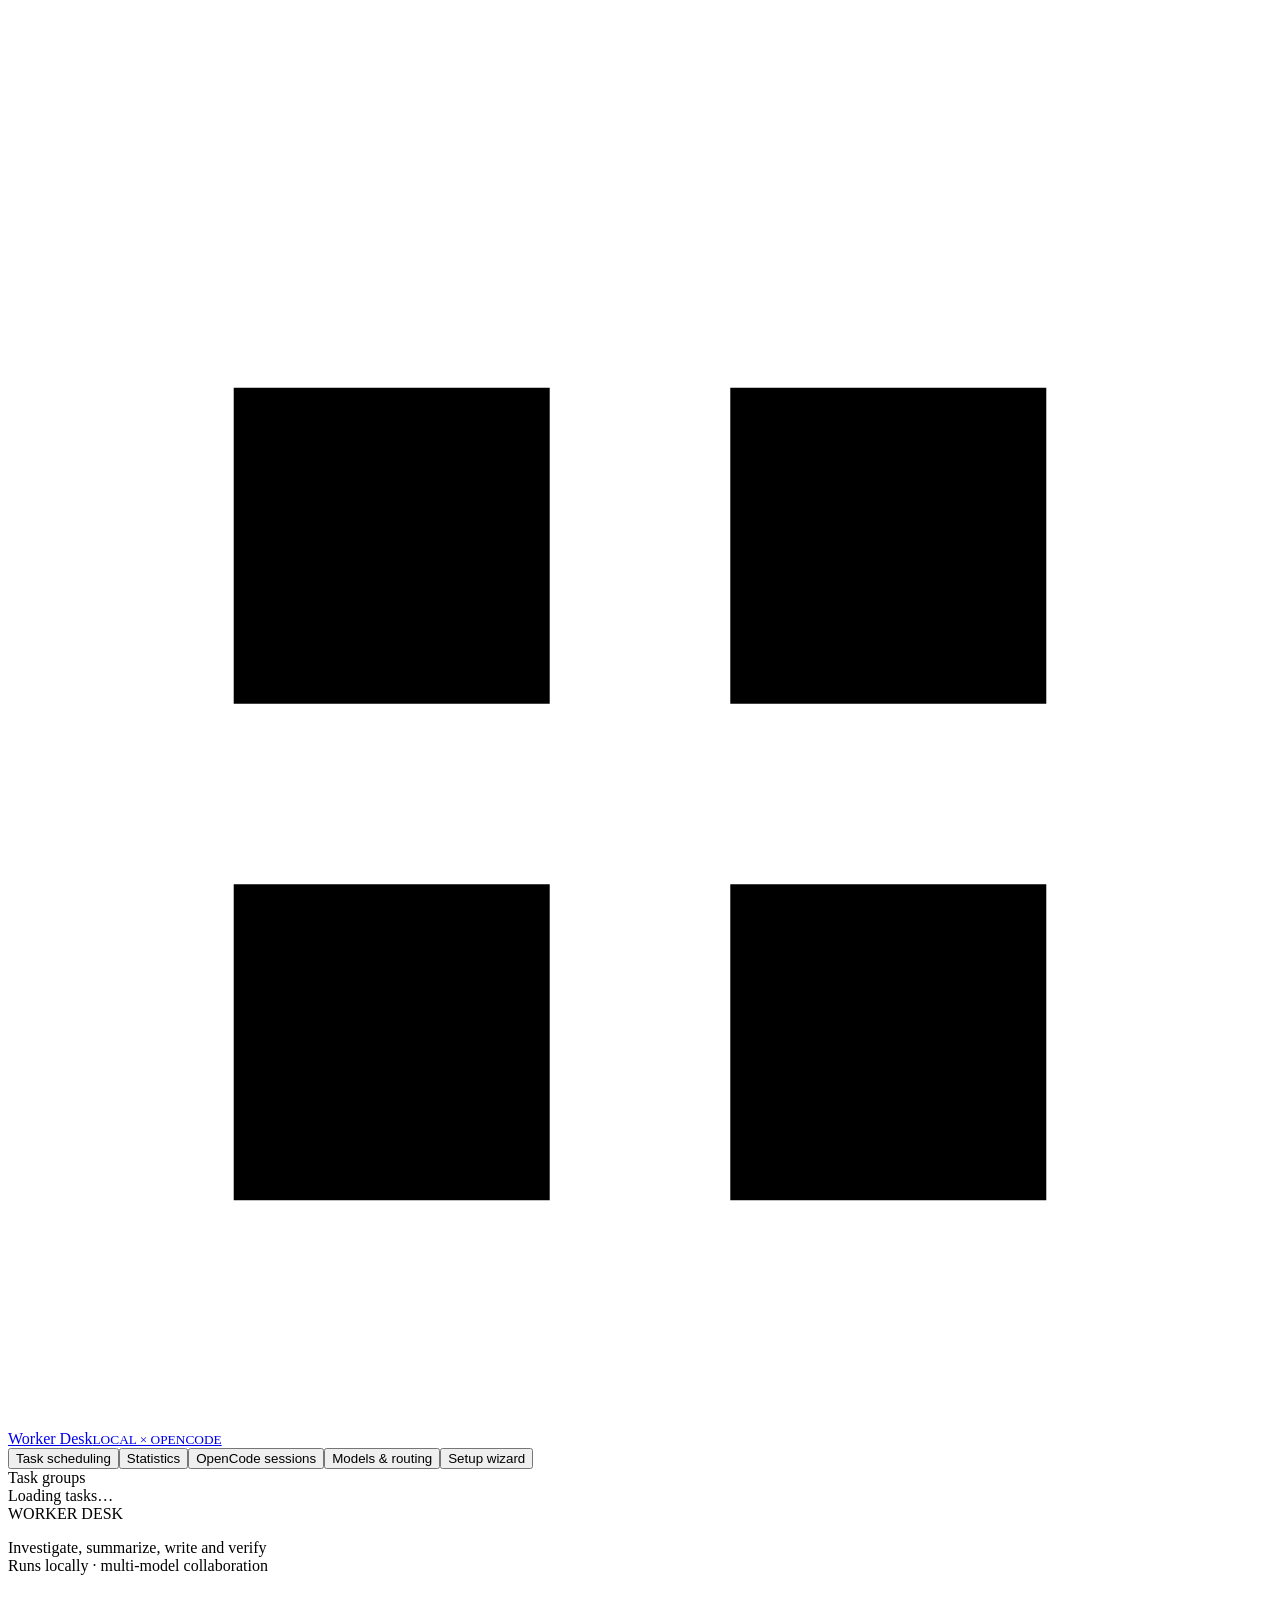
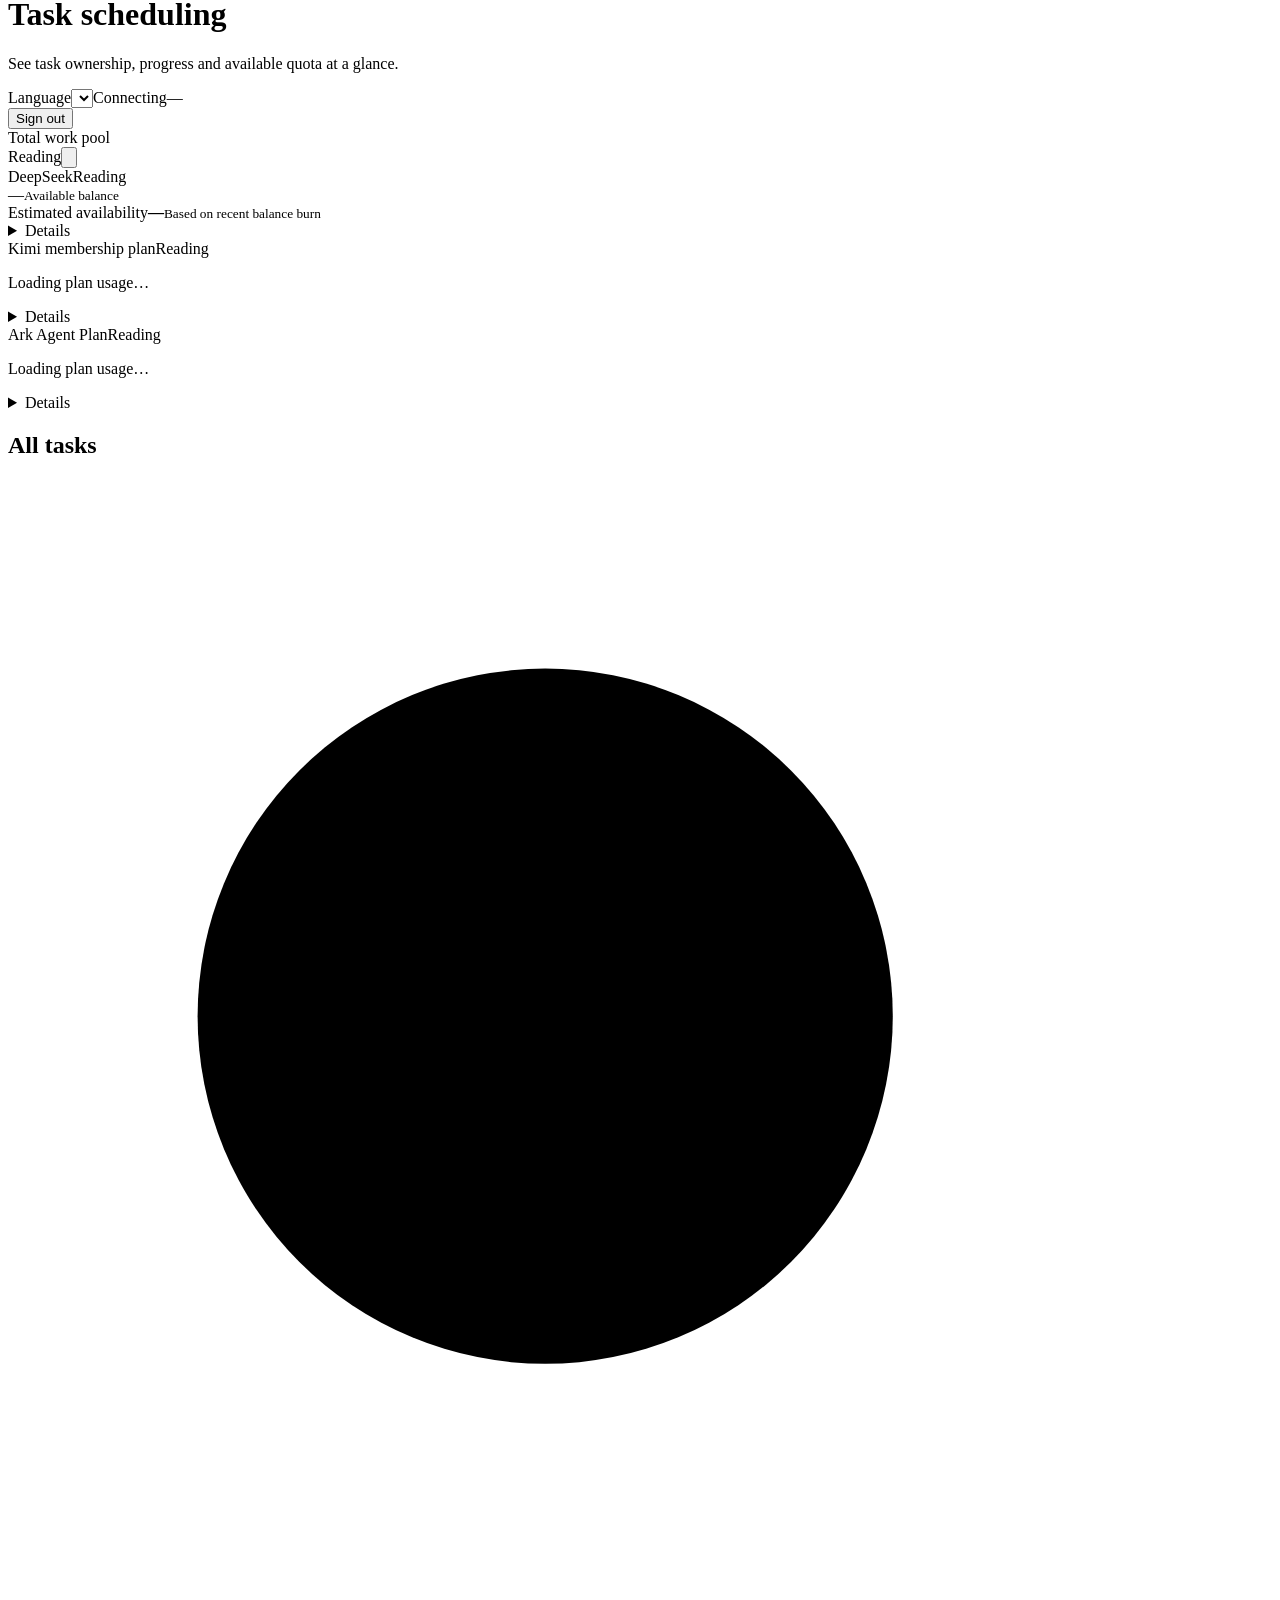
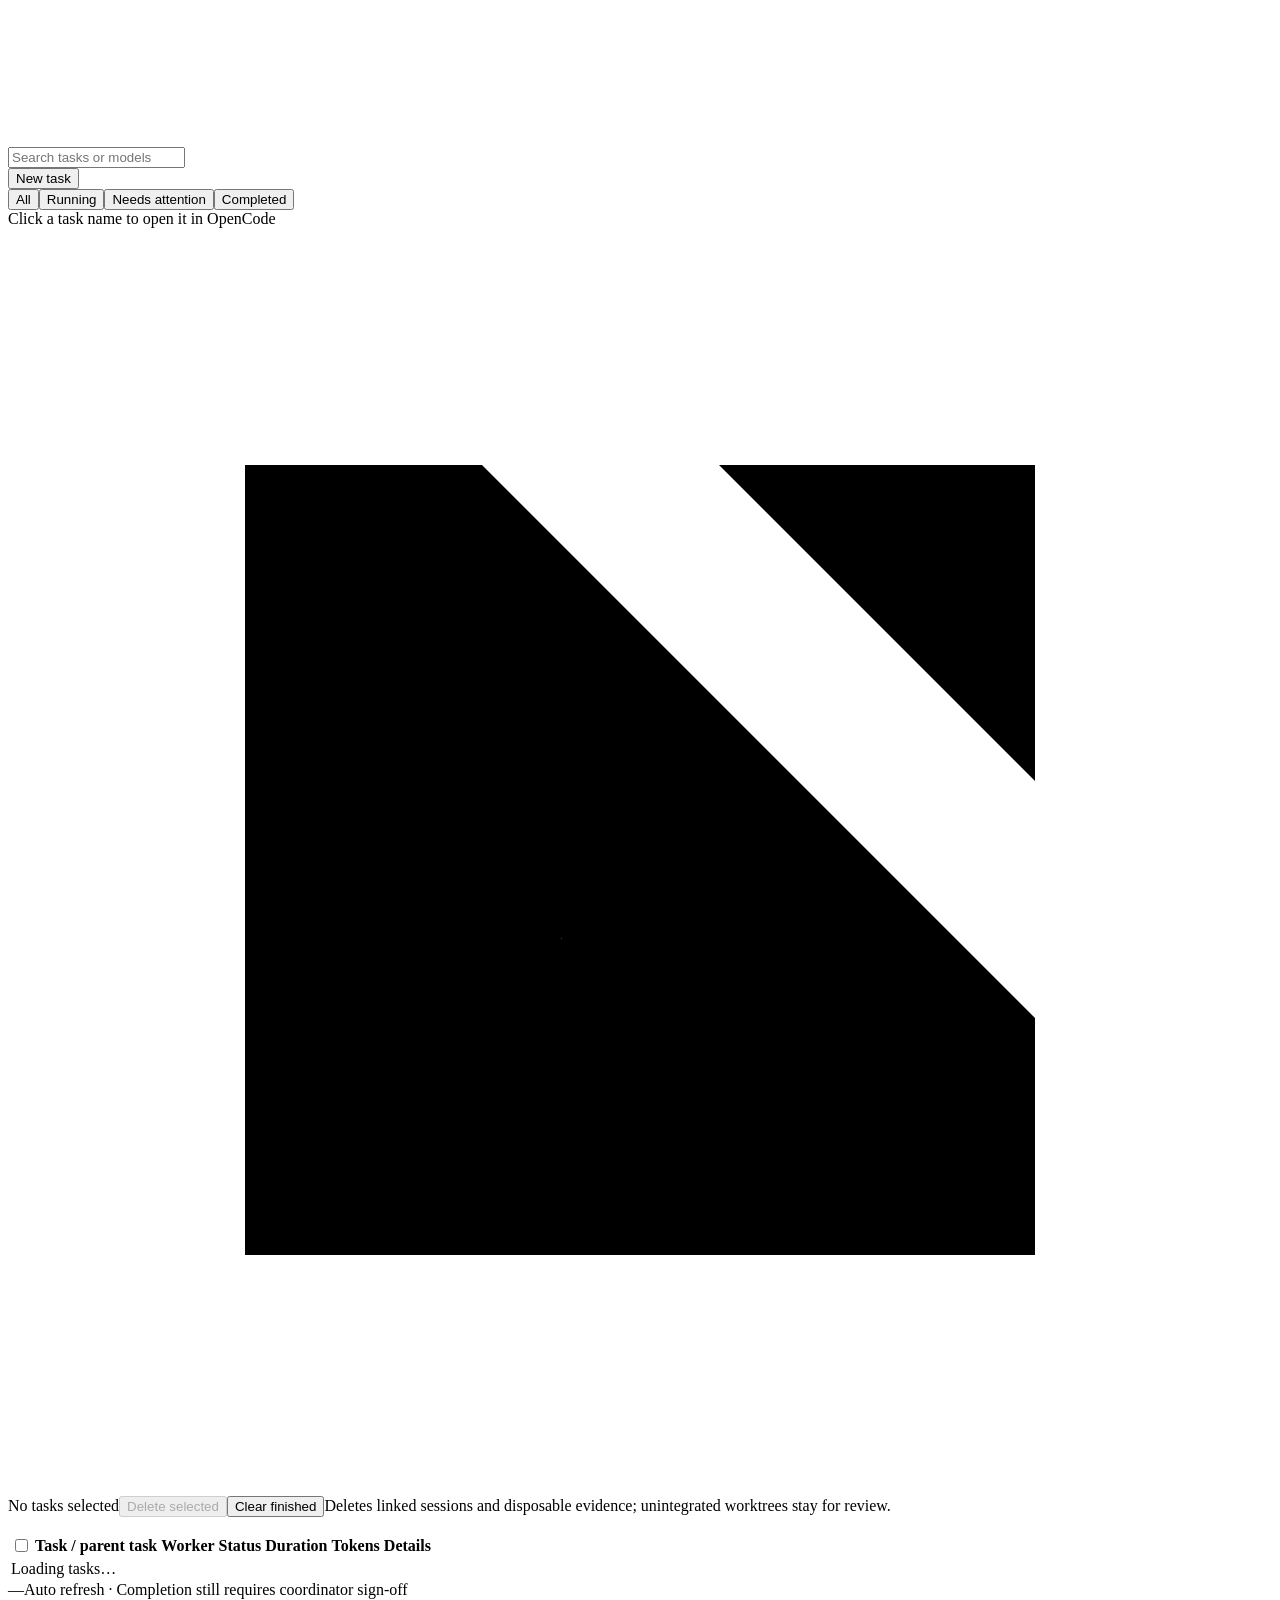
==== web/index.html @ a4136565 "Raise severe fallback capacity and preserve shared workspaces" ====
<!doctype html>
<html lang="en">
<head>
  <meta charset="utf-8"><meta name="viewport" content="width=device-width, initial-scale=1">
  <meta name="color-scheme" content="light"><link rel="icon" href="/console-assets/worker-desk-icon.svg" type="image/svg+xml"><title data-i18n="page.title">Worker Desk · OpenCode Console</title>
  <link rel="stylesheet" href="/console-assets/style.css">
  <script src="/console-assets/i18n.js" defer></script>
  <script src="/console-assets/task-view.js" defer></script>
  <script src="/console-assets/app.js" defer></script>
  <script src="/console-assets/manage.js" defer></script>
  <script src="/console-assets/setup.js" defer></script>
</head>
<body>
  <canvas id="ambient-particles" class="ambient-particles" aria-hidden="true"></canvas>
  <aside class="sidebar">
    <a class="brand" href="/console" aria-label="Task console home" data-i18n-aria-label="aria.home"><svg viewBox="0 0 28 28" aria-hidden="true"><path d="M5 5h7v7H5zM16 5h7v7h-7zM5 16h7v7H5zM16 16h7v7h-7z"/></svg><span>Worker Desk<small>LOCAL × OPENCODE</small></span></a>
    <nav class="primary-nav" aria-label="Workspace navigation" data-i18n-aria-label="nav.aria"><button data-view="tasks" class="selected" aria-current="page" data-i18n="nav.tasks">Task scheduling</button><button data-view="stats" data-i18n="nav.stats">Statistics</button><button data-view="sessions" data-i18n="nav.sessions">OpenCode sessions</button><button data-view="models" data-i18n="nav.models">Models &amp; routing</button><button data-view="setup" data-i18n="nav.setup">Setup wizard</button></nav><div class="nav-heading" data-i18n="nav.groups">Task groups</div>
    <nav id="groups" aria-label="Filter by parent task" data-i18n-aria-label="nav.filterByGroup"><div class="sidebar-loading" data-i18n="tasks.loading">Loading tasks…</div></nav>
    <div class="sidebar-bottom"><div class="model-heading">WORKER DESK</div><p><span data-i18n="sidebar.tagline1">Investigate, summarize, write and verify</span><br><span data-i18n="sidebar.tagline2">Runs locally · multi-model collaboration</span></p></div>
  </aside>
  <main>
    <header class="page-header"><div><h1 id="page-title" data-i18n="nav.tasks">Task scheduling</h1><p id="page-description" data-i18n="page.tasks.desc">See task ownership, progress and available quota at a glance.</p></div><div class="connection"><label class="language-picker"><span class="sr-only" data-i18n="lang.label">Language</span><select id="language-select" class="language-select" data-language-select data-i18n-aria-label="lang.label"></select></label><span id="health" class="health"><i></i><span data-i18n="health.connecting">Connecting</span></span><span id="updated">—</span><div class="account-controls"><span id="account-name"></span><button id="sign-out" class="text-button" data-i18n="auth.signOut">Sign out</button></div></div></header>
    <div id="error" role="alert" hidden></div>
    <div id="view-tasks" class="view-panel">
    <div id="setup-banner" class="setup-banner" hidden>
      <div class="setup-banner-text"><strong data-i18n="setup.banner.title">Finish setting up Worker Desk</strong><p data-i18n="setup.banner.text">Connect a provider in OpenCode, then choose models and worker preferences before your first task.</p></div>
      <button id="setup-banner-start" class="primary-button" data-i18n="setup.banner.start">Open setup wizard</button>
      <button id="setup-banner-dismiss" class="text-button" data-i18n="setup.banner.dismiss">Not now</button>
    </div>
    <section class="quota-section" aria-label="Account balance and plan quota" data-i18n-aria-label="quota.aria">
      <div class="quota-block pool-block" aria-describedby="pool-next"><div class="quota-label"><span><i class="model-dot pool-dot"></i><span data-i18n="quota.pool">Total work pool</span></span><div class="quota-actions"><span id="pool-state" class="quota-state" data-i18n="quota.reading">Reading</span><button id="refresh-quota" class="icon-button" data-i18n-aria-label="quota.refresh" title="Refresh quota" data-i18n-title="quota.refresh"><svg viewBox="0 0 20 20" aria-hidden="true"><path d="M16 7a6 6 0 1 0 .2 5M16 3v4h-4"/></svg></button></div></div><div id="pool-summary" class="pool-summary"></div><div class="pool-visual"><div id="pool-bar" class="work-pool-bar" role="img" aria-label="quota.pool"></div><div id="pool-next" class="pool-timing"></div><div id="pool-components" class="pool-components"></div></div></div>
      <div class="quota-block deepseek-block"><div class="quota-label"><span><i class="model-dot fast"></i>DeepSeek</span><span id="ds-state" class="quota-state" data-i18n="quota.reading">Reading</span></div><div class="balance"><span id="ds-balance">—</span><small data-i18n="quota.balanceLabel">Available balance</small></div><div class="balance-insight"><span data-i18n="quota.estimatedAvailability">Estimated availability</span><strong id="ds-range">—</strong><small data-i18n="quota.balanceEstimateHint">Based on recent balance burn</small></div><details class="quota-details"><summary data-i18n="table.details">Details</summary><div id="ds-time" class="quota-foot" data-i18n="quota.waitingSample">Waiting for the latest sample</div></details></div>
      <div class="quota-block kimi-block"><div class="quota-label"><span><i class="model-dot senior"></i><span data-i18n="quota.kimiPlan">Kimi membership plan</span></span><span id="kimi-state" class="quota-state" data-i18n="quota.reading">Reading</span></div><div id="kimi-windows" class="windows"><p class="muted" data-i18n="quota.loadingUsage">Loading plan usage…</p></div><details class="quota-details"><summary data-i18n="table.details">Details</summary><div id="kimi-time" class="quota-foot" data-i18n="quota.kimiShared">K2.8 and K3 share this quota pool</div></details><div id="kimi-monthly-next" class="quota-window-reset quota-monthly-reset" hidden></div></div>
      <div class="quota-block ark-block"><div class="quota-label"><span><i class="model-dot deep"></i><span data-i18n="quota.arkPlan">Ark Agent Plan</span></span><span id="ark-state" class="quota-state" data-i18n="quota.reading">Reading</span></div><div id="ark-windows" class="windows"><p class="muted" data-i18n="quota.loadingUsage">Loading plan usage…</p></div><details class="quota-details"><summary data-i18n="table.details">Details</summary><div id="ark-time" class="quota-foot"></div></details></div>
    </section>
    <section id="host-status" class="host-strip" aria-label="Host status" data-i18n-aria-label="host.aria" hidden><div class="host-strip-heading"><span><i id="host-state-dot"></i><strong data-i18n="host.heading">Host pulse</strong></span><small id="host-sampled">—</small></div><div class="host-metrics"><article><div><span data-i18n="host.cpu">CPU</span><strong id="host-cpu">—</strong></div><span class="host-meter"><i id="host-cpu-meter"></i></span><small id="host-load">—</small></article><article><div><span data-i18n="host.memory">Memory</span><strong id="host-memory">—</strong></div><span class="host-meter"><i id="host-memory-meter"></i></span><small id="host-memory-detail">—</small></article><article><div><span data-i18n="host.disk">Disk available</span><strong id="host-disk">—</strong></div><span class="host-meter"><i id="host-disk-meter"></i></span><small id="host-disk-detail">—</small></article><article><div><span data-i18n="host.workers">Workers</span><strong id="host-workers">—</strong></div><span class="host-meter"><i id="host-workers-meter"></i></span><small id="host-worker-detail">—</small></article></div></section>
    <section class="tasks-section" aria-labelledby="tasks-heading">
      <div class="section-header"><div><h2 id="tasks-heading" data-i18n="nav.allTasks">All tasks</h2><span id="counts" class="muted"></span></div><label class="search"><svg viewBox="0 0 20 20" aria-hidden="true"><circle cx="8.5" cy="8.5" r="5.5"/><path d="m13 13 4 4"/></svg><input id="search" type="search" placeholder="Search tasks or models" aria-label="Search tasks or models" data-i18n-placeholder="tasks.searchPlaceholder" data-i18n-aria-label="tasks.searchPlaceholder"></label></div>
      <div class="toolbar"><button id="new-task" class="primary-button" data-i18n="tasks.new">New task</button><div id="filters" role="group" aria-label="Filter by task status" data-i18n-aria-label="tasks.filterAria"><button data-filter="all" class="selected" aria-pressed="true" data-i18n="filter.all">All</button><button data-filter="active" aria-pressed="false" data-i18n="filter.active">Running</button><button data-filter="attention" aria-pressed="false" data-i18n="filter.attention">Needs attention</button><button data-filter="completed" aria-pressed="false" data-i18n="filter.completed">Completed</button></div><span class="table-hint"><span data-i18n="tasks.tableHint">Click a task name to open it in OpenCode</span> <svg viewBox="0 0 16 16" aria-hidden="true"><path d="M6 3H3v10h10v-3M9 3h4v4M7 9l6-6"/></svg></span></div>
      <div class="task-management" aria-label="Task management" data-i18n-aria-label="tasks.manageAria"><span id="selected-task-count" class="muted" data-i18n="tasks.selectedNone">No tasks selected</span><button id="delete-selected-tasks" class="secondary-button danger-text" disabled data-i18n="tasks.deleteSelected">Delete selected</button><button id="clear-completed-tasks" class="secondary-button" data-i18n="tasks.clearCompleted">Clear finished</button><span class="muted" data-i18n="tasks.deleteScope">Deletes linked sessions and disposable evidence; unintegrated worktrees stay for review.</span><span id="task-cleanup-message" class="muted" role="status"></span></div>
      <p id="usage-summary" class="usage-summary" role="status"></p>
      <div class="table-wrap"><table class="task-table"><thead><tr><th scope="col" class="task-select-column"><input id="select-visible-tasks" type="checkbox" aria-label="Select visible terminal tasks" data-i18n-aria-label="tasks.selectVisible"></th><th scope="col" data-i18n="table.task">Task / parent task</th><th scope="col" data-i18n="table.worker">Worker</th><th scope="col" data-i18n="table.status">Status</th><th scope="col" data-i18n="table.duration">Duration</th><th scope="col" data-i18n="usage.total">Tokens</th><th scope="col"><span class="sr-only" data-i18n="table.details">Details</span></th></tr></thead><tbody id="task-rows"><tr><td colspan="7" class="empty" data-i18n="tasks.loadingRows">Loading tasks…</td></tr></tbody></table></div>
      <footer class="table-footer"><span id="visible-count">—</span><span data-i18n="tasks.footer">Auto refresh · Completion still requires coordinator sign-off</span></footer>
    </section>
    <section id="detail" class="detail" aria-labelledby="detail-title" hidden><div class="detail-heading"><h2 id="detail-title" data-i18n="detail.title">Task details</h2><button id="refresh-detail" class="text-button" data-i18n="activity.refresh">Refresh progress</button><button id="close-detail" class="text-button" data-i18n="detail.close">Close details</button></div><p id="detail-feedback" class="muted" role="status" hidden></p><div id="detail-body"></div></section>
    </div>

    <section id="view-stats" class="view-panel" hidden>
      <div class="section-header"><div><h2 data-i18n="stats.heading">Usage statistics</h2><span id="stats-updated" class="muted"></span></div><button id="refresh-stats" class="secondary-button" data-i18n="stats.refresh">Refresh</button></div>
      <div id="stats-summary" class="stats-summary"><p class="muted" data-i18n="stats.loading">Loading statistics…</p></div>
      <div class="stats-grid stats-recent-grid"><section class="stats-panel"><div class="stats-panel-heading"><h3 data-i18n="stats.recentHour">Last hour</h3><span class="muted" data-i18n="stats.fiveMinuteBuckets">5-minute intervals</span></div><div id="stats-hour" class="stats-timeline"></div></section><section class="stats-panel"><div class="stats-panel-heading"><h3 data-i18n="stats.recentDay">Last 24 hours</h3><span class="muted" data-i18n="stats.hourlyBuckets">Hourly intervals</span></div><div id="stats-day" class="stats-timeline"></div></section></div>
      <section class="stats-panel"><div class="stats-panel-heading"><h3 data-i18n="stats.activity">30-day activity</h3><span class="muted" data-i18n="stats.activityHint">Completed work and reported Tokens</span></div><div id="stats-daily" class="stats-daily"></div></section>
      <div class="stats-grid"><section class="stats-panel"><h3 data-i18n="stats.byModel">By model</h3><div id="stats-models" class="stats-bars"></div></section><section class="stats-panel"><h3 data-i18n="stats.byTier">By task tier</h3><div id="stats-tiers" class="stats-bars"></div></section><section class="stats-panel"><h3 data-i18n="stats.byStatus">By status</h3><div id="stats-status" class="stats-bars"></div></section><section class="stats-panel"><h3 data-i18n="stats.routing">Routing & fallback</h3><div id="stats-routing" class="stats-bars"></div></section></div>
      <section class="stats-panel"><div class="stats-panel-heading"><h3 data-i18n="stats.quotaHistory">Quota history</h3><span class="muted" data-i18n="stats.quotaHint">Recent quota and balance samples</span></div><div id="stats-quota" class="stats-quota"></div></section>
      <p id="stats-retention" class="settings-note"></p>
      <details id="history-ledger" class="stats-panel ledger-disclosure"><summary><span><strong data-i18n="records.heading">History ledger</strong><small data-i18n="records.summary">Token, model and retention records for cleaned tasks</small></span><span id="records-count" class="muted"></span></summary><div class="ledger-body"><div class="section-header"><div></div><button id="refresh-records" class="secondary-button" data-i18n="records.refresh">Refresh</button></div><div id="records-summary" class="records-summary"></div><p class="settings-note" data-i18n="records.note">Compact Token and routing records stay here until expiry. Sessions, prompts and file evidence have already been removed.</p><div class="table-wrap"><table class="records-table"><thead><tr><th scope="col" data-i18n="table.task">Task</th><th scope="col" data-i18n="table.worker">Worker</th><th scope="col" data-i18n="usage.total">Tokens</th><th scope="col" data-i18n="records.cleaned">Cleaned</th><th scope="col" data-i18n="records.expires">Expires</th></tr></thead><tbody id="record-rows"><tr><td colspan="5" class="empty" data-i18n="records.loading">Loading history…</td></tr></tbody></table></div></div></details>
    </section>
    <section id="view-sessions" class="view-panel" hidden>
      <div class="section-header"><div><h2 data-i18n="sessions.heading">Session library</h2><span id="session-count" class="muted"></span></div><button id="add-workspace" class="secondary-button" data-i18n="sessions.addWorkspace">Add workspace</button><button id="new-session" class="primary-button" data-i18n="sessions.new">New session</button></div>
      <div class="session-filters"><label class="search"><input id="session-search" type="search" aria-label="Search sessions" placeholder="Search title or session ID" data-i18n-aria-label="sessions.searchAria" data-i18n-placeholder="sessions.searchPlaceholder"></label><select id="session-project" aria-label="Filter by project" data-i18n-aria-label="sessions.filterProject"><option value="" data-i18n="sessions.allProjects">All projects</option></select><label class="check-label"><input id="session-archived" type="checkbox"><span data-i18n="sessions.archived">Archived</span></label><button id="refresh-sessions" class="secondary-button" data-i18n="sessions.refresh">Refresh sessions</button></div>
      <div id="session-list" class="session-list"></div><p class="muted" data-i18n="sessions.note">Archived sessions can be restored anytime. To stop a running delegated task, return to task scheduling.</p>
    </section>
    <section id="view-models" class="view-panel" hidden>
      <div class="section-header"><div><h2 data-i18n="models.heading">Model Profiles</h2><span class="muted" data-i18n="models.subtitle">Choose models as tasks require; role is not limited by tier</span></div><button id="add-profile" class="secondary-button" data-i18n="models.addProfile">Add Profile</button></div>
      <p class="settings-note" data-i18n="models.note">Choose models from providers already configured in OpenCode. Connect new providers in OpenCode; it holds the keys. Saving restarts idle Worker services; changes are not applied while tasks are waiting or running.</p>
      <datalist id="workspace-options"></datalist><datalist id="model-options"></datalist><div id="profile-list"></div>
      <div class="settings-card"><h3 data-i18n="routing.heading">Automatic routing</h3><div id="routing-policy-panel"><label class="check-label"><input id="routing-policy-enabled" type="checkbox"><span data-i18n="routing.policyEnabled">Use ordered routing and weighted pools</span></label><div class="routing-templates"><button id="routing-template-single" type="button" class="secondary-button" data-i18n="routing.templateSingle">One model per tier</button><button id="routing-template-backup" type="button" class="secondary-button" data-i18n="routing.templateBackup">Primary + backup</button><button id="routing-template-pool" type="button" class="secondary-button" data-i18n="routing.templatePool">Fixed weighted pool</button></div><div id="routing-policy-summary"></div><div id="routing-policy-editor"></div><p class="muted" data-i18n="routing.policyHint">Stages are tried from left to right. Models in one stage share work by weight. Quota adaptation is opt-in per two-provider stage.</p></div><div class="form-grid"><label><span data-i18n="routing.fast">Fast tasks</span><select id="route-fast"></select></label><label><span data-i18n="routing.background">Background tasks</span><select id="route-background"></select></label><label><span data-i18n="routing.deep">Deep tasks</span><select id="route-deep"></select></label><label><span data-i18n="routing.maxParallelPerOwner">Concurrent workers per Codex conversation</span><input id="max-parallel-per-owner" type="number" min="1" max="16"></label><label><span data-i18n="routing.kimiReserve">Kimi deep-task reserve %</span><input id="kimi-reserve" type="number" min="0" max="100"></label><label><span data-i18n="routing.kimiLowWeeklyThreshold">Kimi low-weekly guard %</span><input id="kimi-low-weekly-threshold" type="number" min="0" max="100"></label><label><span data-i18n="routing.kimiLowWeeklyK3Limit">Native K3 jobs under guard</span><input id="kimi-low-weekly-k3-limit" type="number" min="0" max="16"></label><label><span data-i18n="routing.fastBiasThreshold">Fast tie-breaker runway %</span><input id="fast-bias-runway" type="number" min="0" max="400"></label></div><label class="check-label"><input id="auto-reroute-quota" type="checkbox"><span data-i18n="routing.autoRerouteQuota">Continue confirmed quota/rate-limit stops on the next route</span></label><div class="route-adaptive"><label class="check-label"><input id="quota-spillover-enabled" type="checkbox"><span data-i18n="routing.spilloverEnabled">Share some constrained-plan work with a later fallback</span></label><div class="form-grid"><label><span data-i18n="routing.spilloverProfile">Fallback profile</span><select id="quota-spillover-profile"></select></label><label><span data-i18n="routing.spilloverMaximum">Level 1 fallback ceiling %</span><input id="quota-spillover-max" type="number" min="1" max="50"></label><label><span data-i18n="routing.spilloverLevel2">Level 2 Normal-to-Fast runway %</span><input id="quota-spillover-level2" type="number" min="0" max="100"></label><label><span data-i18n="routing.spilloverOffpeak">Level 2 high-pressure DeepSeek cap %</span><input id="quota-spillover-offpeak" type="number" min="1" max="70"></label><label><span data-i18n="routing.spilloverBalanceFloor">DeepSeek balance floor (CNY)</span><input id="quota-spillover-balance-floor" type="number" min="0" max="10000000" step="0.01"></label></div><div class="routing-templates"><label class="check-label"><input id="quota-spillover-fast" type="checkbox"><span data-i18n="routing.fast">Fast tasks</span></label><label class="check-label"><input id="quota-spillover-background" type="checkbox"><span data-i18n="routing.background">Background tasks</span></label><label class="check-label"><input id="quota-spillover-deep" type="checkbox"><span data-i18n="routing.deep">Deep tasks</span></label></div><p class="muted" data-i18n="routing.spilloverNote">Level 1 gradually adds the later fallback below the main runway threshold. Level 2 uses a faster curve and temporarily routes automatic Normal work through the Fast source pool; off-peak reaches the high cap sooner, while peak approaches it only under severe plan pressure. Deep never changes.</p></div><p class="muted" data-i18n="routing.maxParallelPerOwnerNote">Each Codex conversation gets its own independent worker slots. There is no shared global or provider-wide cap across conversations.</p><p class="muted" data-i18n="routing.kimiReserveNote">Optional. Reserves a share of the Kimi plan quota for deep tasks; 0 means no reservation. Plan-backed Kimi is already preferred whenever subscription allowance exists.</p><p class="muted" data-i18n="routing.kimiLowWeeklyNote">At or below the threshold, normal work leaves Kimi and only this many native K3 deep jobs may run globally. Confirmed quota and 429 stops continue in the same OpenCode session on the next route.</p><p class="muted" data-i18n="routing.fastBiasNote">Only breaks a Fast/Normal tie. Runway compares remaining quota with time until reset; 100% means on pace. Required Normal/Deep work is never downgraded.</p></div>
      <div class="settings-card"><h3 data-i18n="monthlyReset.heading">Kimi monthly plan reset</h3><label class="check-label"><input id="kimi-monthly-enabled" type="checkbox"><span data-i18n="monthlyReset.enabled">Release the previous cycle's monthly block at the scheduled time</span></label><div class="form-grid"><label><span data-i18n="monthlyReset.day">Day of month</span><input id="kimi-monthly-day" type="number" min="1" max="31" value="1"></label><label><span data-i18n="monthlyReset.time">Time</span><input id="kimi-monthly-time" type="time" value="12:00"></label><label><span data-i18n="monthlyReset.timezone">Time zone</span><input id="kimi-monthly-zone" type="text" value="Asia/Shanghai" list="reset-timezones"><datalist id="reset-timezones"><option value="Asia/Shanghai">Beijing · UTC+8</option><option value="UTC">UTC</option><option value="Australia/Sydney">Sydney</option></datalist></label></div><p class="muted" data-i18n="monthlyReset.note">Use your plan's billing time. Successful model replies clear the monthly flag. Endpoint-confirmed zero allowance cannot be retried. Days absent from a month use its last day.</p></div>
      <div class="settings-card"><h3 data-i18n="economics.settingsHeading">Plan cost baseline</h3><div class="form-grid"><label><span data-i18n="economics.afpUnit">CNY per AFP-equivalent</span><input id="economics-afp-unit" type="number" min="0.000001" step="0.000001"></label><label><span data-i18n="economics.kimiPrice">Kimi plan price (CNY)</span><input id="economics-kimi-price" type="number" min="0.01" step="0.01"></label><label><span data-i18n="economics.autoCoefficient">Ark Auto AFP / 1M tokens</span><input id="economics-auto" type="number" min="0.01" step="0.01"></label><label><span data-i18n="economics.evolvingCoefficient">Ark Evolving AFP / 1M tokens</span><input id="economics-evolving" type="number" min="0.01" step="0.01"></label><label><span data-i18n="economics.k3Coefficient">Ark K3 AFP / 1M tokens</span><input id="economics-k3" type="number" min="0.01" step="0.01"></label></div><p class="muted" data-i18n="economics.settingsNote">These coefficients are editable assumptions for comparison. Actual Ark consumption always comes from GetAFPUsage.</p><details class="pricing-disclosure"><summary data-i18n="economics.deepseekPricing">DeepSeek official pricing</summary><div class="form-grid"><label><span data-i18n="economics.dsFlashHit">Flash cache hit / 1M</span><input id="economics-ds-flash-hit" type="number" min="0.000001" step="0.01"></label><label><span data-i18n="economics.dsFlashInput">Flash uncached input / 1M</span><input id="economics-ds-flash-input" type="number" min="0.000001" step="0.01"></label><label><span data-i18n="economics.dsFlashOutput">Flash output / 1M</span><input id="economics-ds-flash-output" type="number" min="0.000001" step="0.01"></label><label><span data-i18n="economics.dsProHit">Pro cache hit / 1M</span><input id="economics-ds-pro-hit" type="number" min="0.000001" step="0.01"></label><label><span data-i18n="economics.dsProInput">Pro uncached input / 1M</span><input id="economics-ds-pro-input" type="number" min="0.000001" step="0.01"></label><label><span data-i18n="economics.dsProOutput">Pro output / 1M</span><input id="economics-ds-pro-output" type="number" min="0.000001" step="0.01"></label><label><span data-i18n="economics.dsOffpeak">Off-peak multiplier</span><input id="economics-ds-offpeak" type="number" min="0.01" max="1" step="0.01"></label></div><p class="muted"><span data-i18n="economics.dsPricingNote">Peak CNY prices from DeepSeek, effective 2026-09-10. Off-peak is half price. Edit these values after an official price change.</span> <a href="https://api-docs.deepseek.com/zh-cn/quick_start/pricing/" target="_blank" rel="noopener">DeepSeek API Docs ↗</a></p><div class="calendar-subscription"><label class="check-label"><input id="deepseek-calendar-enabled" type="checkbox"><span data-i18n="economics.calendarEnabled">Subscribe to China public-holiday dates</span></label><div class="form-grid"><label><span data-i18n="economics.calendarRefresh">Refresh interval (hours)</span><input id="deepseek-calendar-refresh" type="number" min="1" max="168" step="1"></label><label><span data-i18n="economics.calendarUrls">Subscription URLs, one per line</span><textarea id="deepseek-calendar-urls" rows="3"></textarea></label></div><p class="muted" data-i18n="economics.calendarNote">Weekends are always off-peak, including make-up workdays. The subscription only identifies weekday public holidays and is cached locally.</p></div></details></div>
      <div class="settings-card"><h3 data-i18n="notifications.heading">Notifications &amp; long-task continuation</h3><label class="check-label"><input id="notifications-enabled" type="checkbox"><span data-i18n="notifications.enabled">Send Bark notifications at important quota transitions</span></label><div class="form-grid"><label><span data-i18n="notifications.credential">Bark client credential references</span><textarea id="notifications-credentials" rows="2">bark-endpoint</textarea></label><label><span data-i18n="notifications.group">Notification group</span><input id="notifications-group" value="Worker Desk"></label><label><span data-i18n="notifications.icon">Notification icon URL</span><input id="notifications-icon" type="url" inputmode="url" autocomplete="off"></label><label><span data-i18n="notifications.longTaskMinutes">Switch long tasks after (minutes)</span><input id="proactive-reroute-minutes" type="number" min="5" max="1440" value="15"></label></div><button id="add-bark-credential" type="button" class="secondary-button" data-i18n="notifications.addClient">Add Bark client</button><label class="check-label"><input id="notifications-quota" type="checkbox" checked><span data-i18n="notifications.quota">Quota protection, exhaustion and recovery</span></label><label class="check-label"><input id="notifications-switch" type="checkbox"><span data-i18n="notifications.switch">Model changes inside a running task (optional)</span></label><label class="check-label"><input id="proactive-long-task-reroute" type="checkbox" checked><span data-i18n="notifications.proactive">Queue a same-session model change for long automatic Fast/Normal tasks during quota conservation</span></label><p class="muted" data-i18n="notifications.iconNote">The Worker Desk four-square icon uses the GitHub repository URL and is cached by Bark after download. Clear it to use Bark's default icon.</p><p class="muted" data-i18n="notifications.note">Each event is sent independently to every listed Bark client. One failed client does not block the others.</p></div>
      <div class="settings-card"><h3 data-i18n="autoApprove.heading">Worker execution permissions</h3><label class="check-label"><input id="auto-approve" type="checkbox" checked><span data-i18n="autoApprove.label">Auto Approve · automatically approve tool calls</span></label><p class="muted" data-i18n="autoApprove.note">Enabled by default; workers can use tools to complete tasks without prompting each time. Task scope is constrained by instructions and checked afterwards. When disabled, file scopes and a command allowlist apply. Affects only this Worker service.</p></div>
      <div class="settings-card"><h3 data-i18n="cleanup.heading">Automatic low-disk cleanup</h3><label class="check-label"><input id="cleanup-enabled" type="checkbox"><span data-i18n="cleanup.enable">Allow automatic cleanup per retention rules</span></label><p class="muted" data-i18n="cleanup.note">Only this tool's expired run artifacts and linked archived sessions are touched. Worktrees, patches, reports and recent tasks are retained.</p><div class="form-grid"><label><span data-i18n="cleanup.min">Trigger threshold GB</span><input id="cleanup-min" type="number" min="1" max="1000"></label><label><span data-i18n="cleanup.target">Target free space GB</span><input id="cleanup-target" type="number" min="1" max="2000"></label><label><span data-i18n="cleanup.age">Minimum retention days</span><input id="cleanup-age" type="number" min="1" max="3650"></label><label><span data-i18n="cleanup.keep">Recent tasks retained</span><input id="cleanup-keep" type="number" min="1" max="10000"></label><label><span data-i18n="cleanup.usageRetention">Deleted-task usage retention days</span><input id="cleanup-usage-retention" type="number" min="1" max="3650"></label></div><div class="settings-actions"><button id="cleanup-preview" class="secondary-button" data-i18n="cleanup.preview">View cleanup plan</button><button id="cleanup-run" class="secondary-button" data-i18n="cleanup.run">Check &amp; clean per rules</button></div><p id="cleanup-message" role="status" class="muted"></p></div>
      <div class="settings-actions"><button id="save-settings" class="primary-button" data-i18n="settings.save">Save &amp; apply</button><button id="reload-settings" class="secondary-button" data-i18n="settings.reload">Reload</button><span id="settings-message" role="status" class="muted"></span></div>
      <div class="settings-card"><h3 data-i18n="budget.heading">Provider budget signals</h3><p class="muted" data-i18n="budget.note">Use live telemetry when available. Providers without usage APIs can use a manual reset window or monetary low-balance threshold. These signals only break a Fast/Normal tie.</p><div id="budget-signal-list"></div></div>

      <div class="settings-card"><h3 data-i18n="credentials.heading">Service credential references</h3><p class="muted" data-i18n="credentials.note">DeepSeek and Kimi reuse OpenCode authentication. Ark quota and Bark notifications use private references. Worker Desk stores only an environment-variable name or owner-only file reference; secret values are never returned.</p><div id="quota-credential-list" class="credential-list"></div><p id="credential-message" class="muted" role="status"></p></div>
      <div class="settings-card"><h3 data-i18n="providers.heading">Providers &amp; available models</h3><a class="detail-link" href="/" target="_blank" rel="noopener" data-i18n="providers.open">Open OpenCode provider management ↗</a><div id="provider-list"></div><p class="muted" data-i18n="providers.note">Usage adapters currently support DeepSeek, Kimi and Ark Agent Plan. Every OpenCode provider can still run tasks.</p></div>
    </section>
    <section id="view-setup" class="view-panel" hidden>
      <div id="setup-root"></div>
    </section>
    <dialog id="action-dialog"><form id="action-form"><div class="detail-heading"><h2 id="action-title"></h2><button type="button" id="close-action" class="text-button" data-i18n="action.close">Close</button></div><div id="action-fields"></div><p id="action-error" role="alert"></p><div class="dialog-actions"><button type="button" id="cancel-action" class="secondary-button" data-i18n="action.cancel">Cancel</button><button type="submit" id="confirm-action" class="primary-button" data-i18n="action.confirm">Confirm</button></div></form></dialog>
    <div id="toast" class="toast" role="status" aria-live="polite" hidden><span class="toast-indicator" aria-hidden="true"></span><div><strong id="toast-title"></strong><span id="toast-message"></span></div><button id="toast-close" class="icon-button" aria-label="Close" data-i18n-aria-label="action.close"><svg viewBox="0 0 20 20" aria-hidden="true"><path d="m5 5 10 10M15 5 5 15"/></svg></button></div>
    <footer class="page-footer"><span data-i18n="footer.local">Runs locally · API keys are read only by the local service</span><span id="pool-limit">OpenCode Worker Pool</span></footer>
  </main>
</body>
</html>
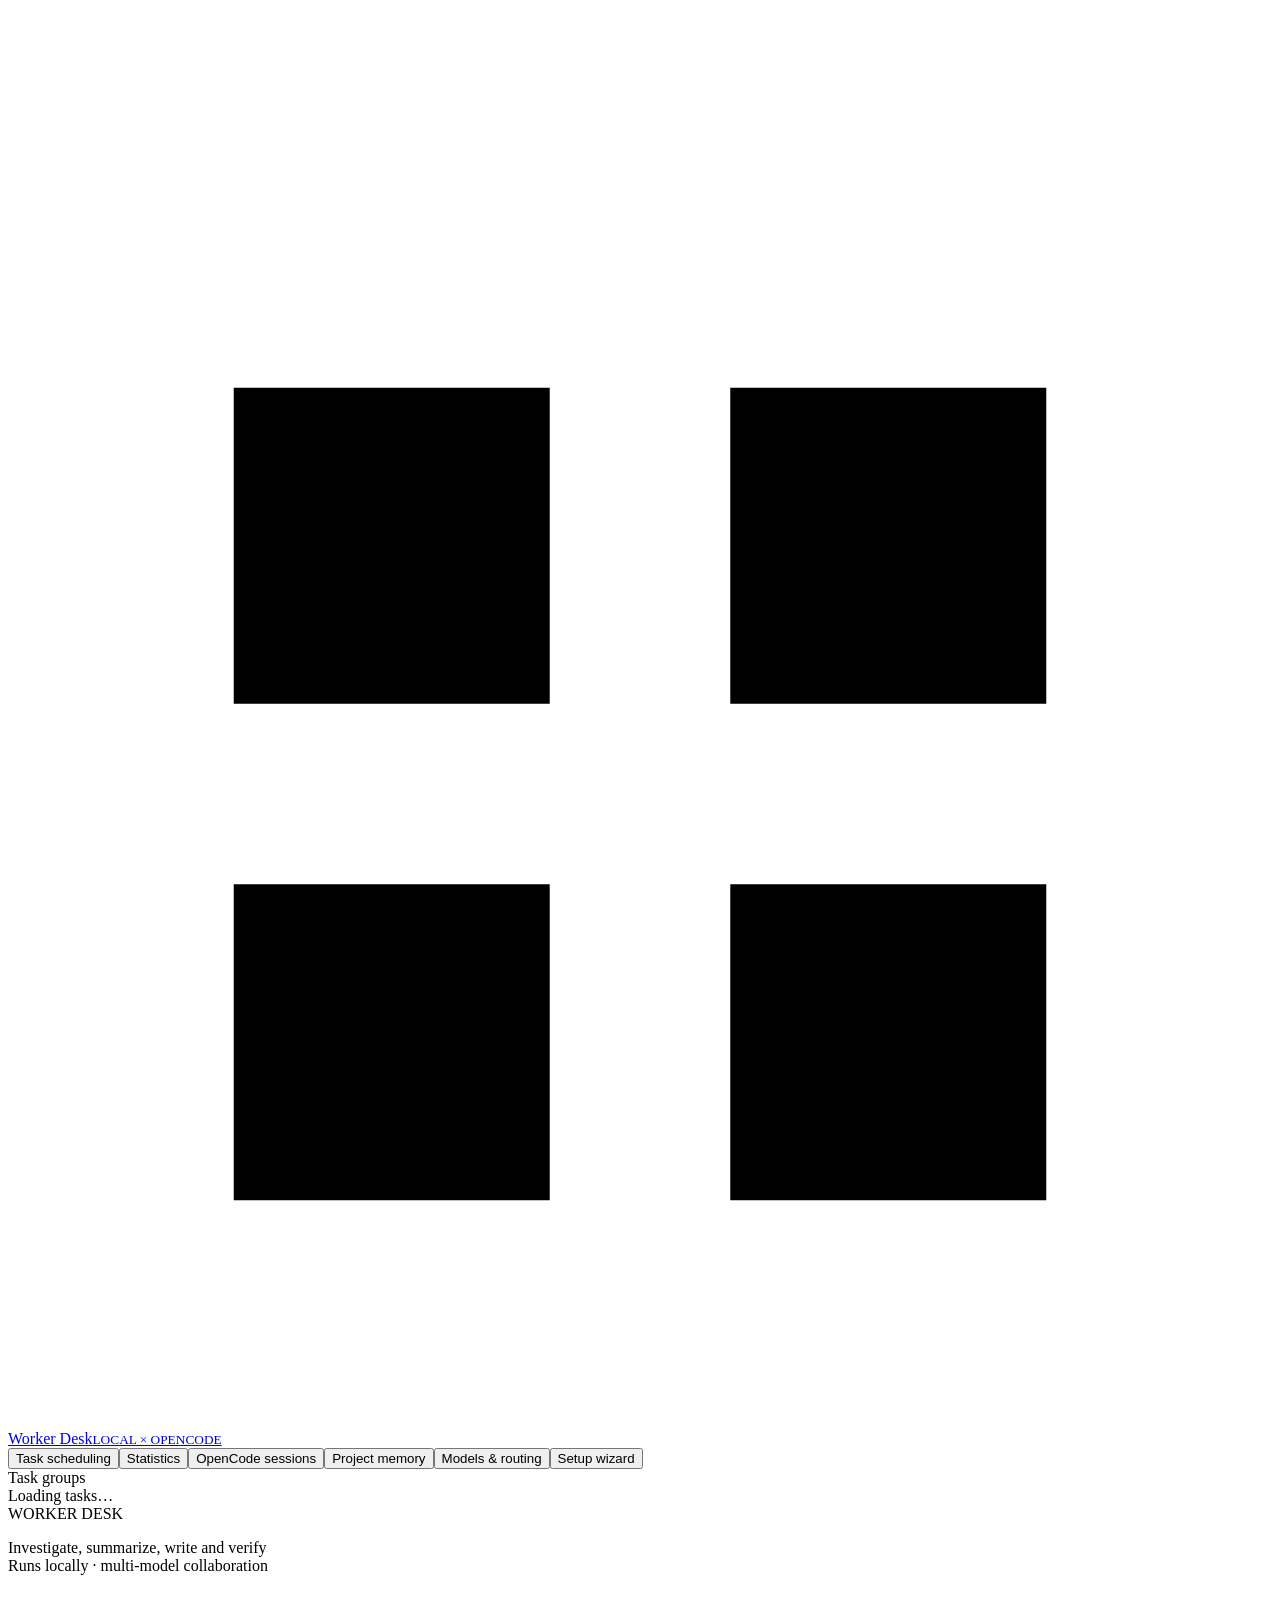
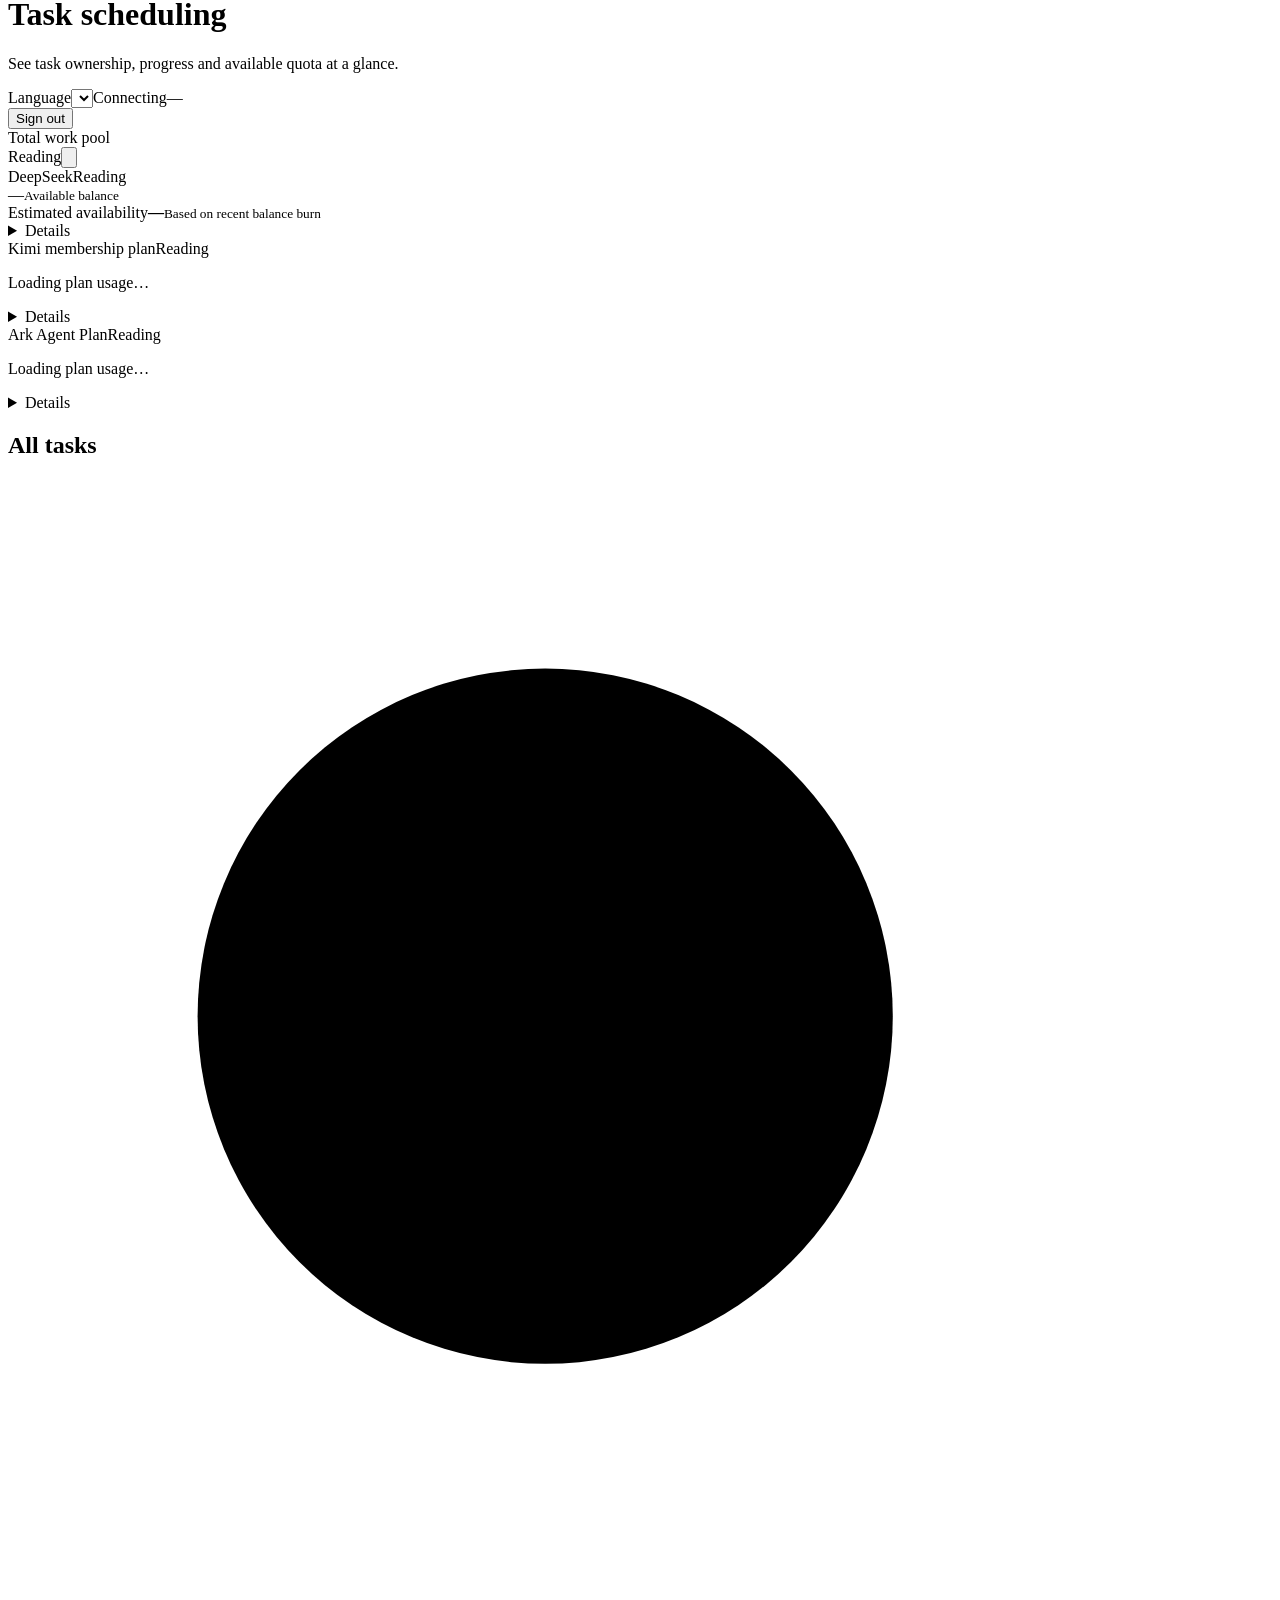
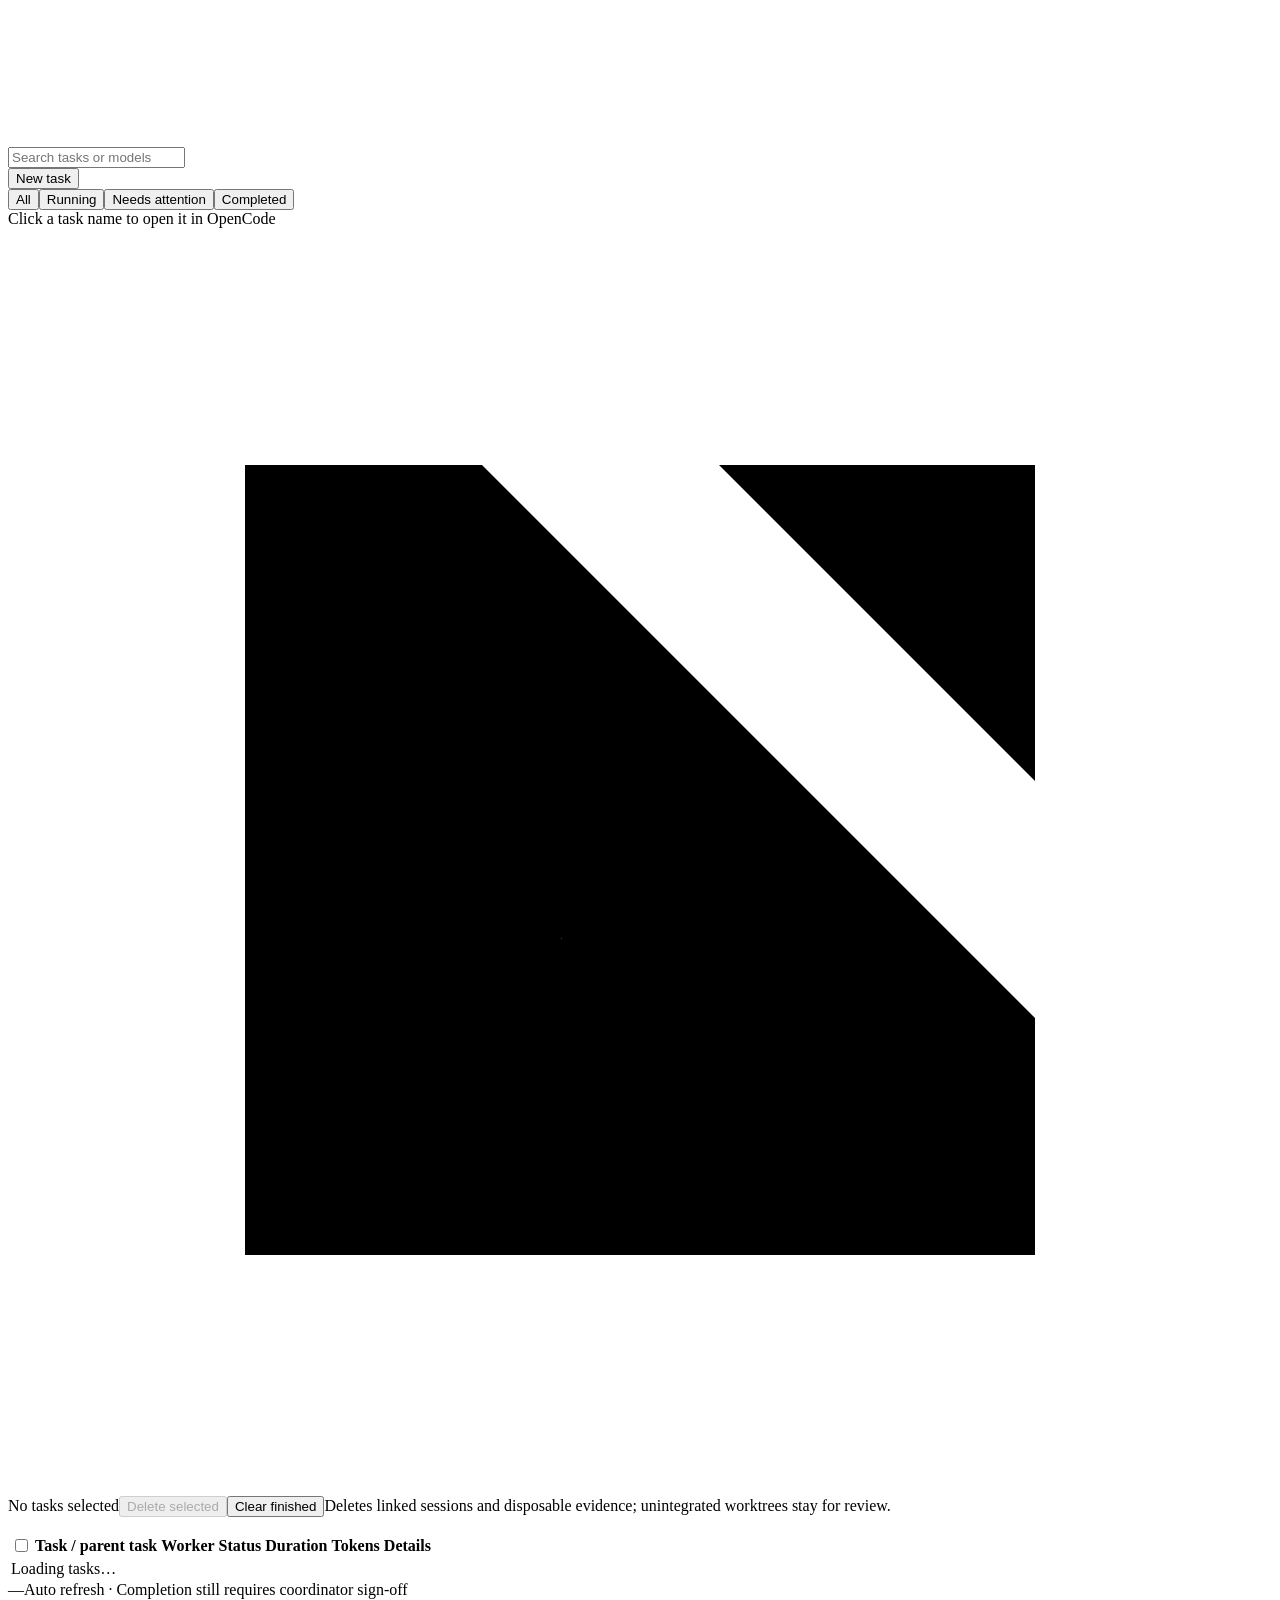
==== commit e840f29e: "Add managed OpenCode memory and runtime operations" ====
--- a/web/index.html
+++ b/web/index.html
@@ -14,7 +14,7 @@
   <canvas id="ambient-particles" class="ambient-particles" aria-hidden="true"></canvas>
   <aside class="sidebar">
     <a class="brand" href="/console" aria-label="Task console home" data-i18n-aria-label="aria.home"><svg viewBox="0 0 28 28" aria-hidden="true"><path d="M5 5h7v7H5zM16 5h7v7h-7zM5 16h7v7H5zM16 16h7v7h-7z"/></svg><span>Worker Desk<small>LOCAL × OPENCODE</small></span></a>
-    <nav class="primary-nav" aria-label="Workspace navigation" data-i18n-aria-label="nav.aria"><button data-view="tasks" class="selected" aria-current="page" data-i18n="nav.tasks">Task scheduling</button><button data-view="stats" data-i18n="nav.stats">Statistics</button><button data-view="sessions" data-i18n="nav.sessions">OpenCode sessions</button><button data-view="models" data-i18n="nav.models">Models &amp; routing</button><button data-view="setup" data-i18n="nav.setup">Setup wizard</button></nav><div class="nav-heading" data-i18n="nav.groups">Task groups</div>
+    <nav class="primary-nav" aria-label="Workspace navigation" data-i18n-aria-label="nav.aria"><button data-view="tasks" class="selected" aria-current="page" data-i18n="nav.tasks">Task scheduling</button><button data-view="stats" data-i18n="nav.stats">Statistics</button><button data-view="sessions" data-i18n="nav.sessions">OpenCode sessions</button><button data-view="memory" data-i18n="nav.memory">Project memory</button><button data-view="models" data-i18n="nav.models">Models &amp; routing</button><button data-view="setup" data-i18n="nav.setup">Setup wizard</button></nav><div class="nav-heading" data-i18n="nav.groups">Task groups</div>
     <nav id="groups" aria-label="Filter by parent task" data-i18n-aria-label="nav.filterByGroup"><div class="sidebar-loading" data-i18n="tasks.loading">Loading tasks…</div></nav>
     <div class="sidebar-bottom"><div class="model-heading">WORKER DESK</div><p><span data-i18n="sidebar.tagline1">Investigate, summarize, write and verify</span><br><span data-i18n="sidebar.tagline2">Runs locally · multi-model collaboration</span></p></div>
   </aside>
@@ -60,15 +60,22 @@
       <div class="session-filters"><label class="search"><input id="session-search" type="search" aria-label="Search sessions" placeholder="Search title or session ID" data-i18n-aria-label="sessions.searchAria" data-i18n-placeholder="sessions.searchPlaceholder"></label><select id="session-project" aria-label="Filter by project" data-i18n-aria-label="sessions.filterProject"><option value="" data-i18n="sessions.allProjects">All projects</option></select><label class="check-label"><input id="session-archived" type="checkbox"><span data-i18n="sessions.archived">Archived</span></label><button id="refresh-sessions" class="secondary-button" data-i18n="sessions.refresh">Refresh sessions</button></div>
       <div id="session-list" class="session-list"></div><p class="muted" data-i18n="sessions.note">Archived sessions can be restored anytime. To stop a running delegated task, return to task scheduling.</p>
     </section>
+    <section id="view-memory" class="view-panel" hidden>
+      <div class="section-header"><div><h2 data-i18n="memory.heading">Project memory</h2><span id="memory-status" class="muted" data-i18n="memory.loading">Reading memory service…</span></div><button id="memory-add" class="primary-button" data-i18n="memory.add">Add memory</button></div>
+      <div class="memory-toolbar"><select id="memory-project" aria-label="Memory project" data-i18n-aria-label="memory.project"><option value="" data-i18n="memory.allProjects">All projects</option></select><label class="search"><input id="memory-search" type="search" placeholder="Search project memory" data-i18n-placeholder="memory.search"></label><button id="memory-refresh" class="secondary-button" data-i18n="stats.refresh">Refresh</button><button id="memory-delete-selected" class="secondary-button danger-text" disabled data-i18n="memory.deleteSelected">Delete selected</button></div>
+      <div id="memory-summary" class="stats-summary"></div><div id="memory-list" class="memory-list"><p class="muted" data-i18n="memory.loading">Reading memory service…</p></div>
+    </section>
     <section id="view-models" class="view-panel" hidden>
       <div class="section-header"><div><h2 data-i18n="models.heading">Model Profiles</h2><span class="muted" data-i18n="models.subtitle">Choose models as tasks require; role is not limited by tier</span></div><button id="add-profile" class="secondary-button" data-i18n="models.addProfile">Add Profile</button></div>
       <p class="settings-note" data-i18n="models.note">Choose models from providers already configured in OpenCode. Connect new providers in OpenCode; it holds the keys. Saving restarts idle Worker services; changes are not applied while tasks are waiting or running.</p>
       <datalist id="workspace-options"></datalist><datalist id="model-options"></datalist><div id="profile-list"></div>
-      <div class="settings-card"><h3 data-i18n="routing.heading">Automatic routing</h3><div id="routing-policy-panel"><label class="check-label"><input id="routing-policy-enabled" type="checkbox"><span data-i18n="routing.policyEnabled">Use ordered routing and weighted pools</span></label><div class="routing-templates"><button id="routing-template-single" type="button" class="secondary-button" data-i18n="routing.templateSingle">One model per tier</button><button id="routing-template-backup" type="button" class="secondary-button" data-i18n="routing.templateBackup">Primary + backup</button><button id="routing-template-pool" type="button" class="secondary-button" data-i18n="routing.templatePool">Fixed weighted pool</button></div><div id="routing-policy-summary"></div><div id="routing-policy-editor"></div><p class="muted" data-i18n="routing.policyHint">Stages are tried from left to right. Models in one stage share work by weight. Quota adaptation is opt-in per two-provider stage.</p></div><div class="form-grid"><label><span data-i18n="routing.fast">Fast tasks</span><select id="route-fast"></select></label><label><span data-i18n="routing.background">Background tasks</span><select id="route-background"></select></label><label><span data-i18n="routing.deep">Deep tasks</span><select id="route-deep"></select></label><label><span data-i18n="routing.maxParallelPerOwner">Concurrent workers per Codex conversation</span><input id="max-parallel-per-owner" type="number" min="1" max="16"></label><label><span data-i18n="routing.kimiReserve">Kimi deep-task reserve %</span><input id="kimi-reserve" type="number" min="0" max="100"></label><label><span data-i18n="routing.kimiLowWeeklyThreshold">Kimi low-weekly guard %</span><input id="kimi-low-weekly-threshold" type="number" min="0" max="100"></label><label><span data-i18n="routing.kimiLowWeeklyK3Limit">Native K3 jobs under guard</span><input id="kimi-low-weekly-k3-limit" type="number" min="0" max="16"></label><label><span data-i18n="routing.fastBiasThreshold">Fast tie-breaker runway %</span><input id="fast-bias-runway" type="number" min="0" max="400"></label></div><label class="check-label"><input id="auto-reroute-quota" type="checkbox"><span data-i18n="routing.autoRerouteQuota">Continue confirmed quota/rate-limit stops on the next route</span></label><div class="route-adaptive"><label class="check-label"><input id="quota-spillover-enabled" type="checkbox"><span data-i18n="routing.spilloverEnabled">Share some constrained-plan work with a later fallback</span></label><div class="form-grid"><label><span data-i18n="routing.spilloverProfile">Fallback profile</span><select id="quota-spillover-profile"></select></label><label><span data-i18n="routing.spilloverMaximum">Level 1 fallback ceiling %</span><input id="quota-spillover-max" type="number" min="1" max="50"></label><label><span data-i18n="routing.spilloverLevel2">Level 2 Normal-to-Fast runway %</span><input id="quota-spillover-level2" type="number" min="0" max="100"></label><label><span data-i18n="routing.spilloverOffpeak">Level 2 high-pressure DeepSeek cap %</span><input id="quota-spillover-offpeak" type="number" min="1" max="70"></label><label><span data-i18n="routing.spilloverBalanceFloor">DeepSeek balance floor (CNY)</span><input id="quota-spillover-balance-floor" type="number" min="0" max="10000000" step="0.01"></label></div><div class="routing-templates"><label class="check-label"><input id="quota-spillover-fast" type="checkbox"><span data-i18n="routing.fast">Fast tasks</span></label><label class="check-label"><input id="quota-spillover-background" type="checkbox"><span data-i18n="routing.background">Background tasks</span></label><label class="check-label"><input id="quota-spillover-deep" type="checkbox"><span data-i18n="routing.deep">Deep tasks</span></label></div><p class="muted" data-i18n="routing.spilloverNote">Level 1 gradually adds the later fallback below the main runway threshold. Level 2 uses a faster curve and temporarily routes automatic Normal work through the Fast source pool; off-peak reaches the high cap sooner, while peak approaches it only under severe plan pressure. Deep never changes.</p></div><p class="muted" data-i18n="routing.maxParallelPerOwnerNote">Each Codex conversation gets its own independent worker slots. There is no shared global or provider-wide cap across conversations.</p><p class="muted" data-i18n="routing.kimiReserveNote">Optional. Reserves a share of the Kimi plan quota for deep tasks; 0 means no reservation. Plan-backed Kimi is already preferred whenever subscription allowance exists.</p><p class="muted" data-i18n="routing.kimiLowWeeklyNote">At or below the threshold, normal work leaves Kimi and only this many native K3 deep jobs may run globally. Confirmed quota and 429 stops continue in the same OpenCode session on the next route.</p><p class="muted" data-i18n="routing.fastBiasNote">Only breaks a Fast/Normal tie. Runway compares remaining quota with time until reset; 100% means on pace. Required Normal/Deep work is never downgraded.</p></div>
+      <div class="settings-card"><h3 data-i18n="routing.heading">Automatic routing</h3><div id="routing-policy-panel"><label class="check-label"><input id="routing-policy-enabled" type="checkbox"><span data-i18n="routing.policyEnabled">Use ordered routing and weighted pools</span></label><div class="routing-templates"><button id="routing-template-single" type="button" class="secondary-button" data-i18n="routing.templateSingle">One model per tier</button><button id="routing-template-backup" type="button" class="secondary-button" data-i18n="routing.templateBackup">Primary + backup</button><button id="routing-template-pool" type="button" class="secondary-button" data-i18n="routing.templatePool">Fixed weighted pool</button></div><div id="routing-policy-summary"></div><div id="routing-policy-editor"></div><p class="muted" data-i18n="routing.policyHint">Stages are tried from left to right. Models in one stage share work by weight. Quota adaptation is opt-in per two-provider stage.</p></div><div class="form-grid"><label><span data-i18n="routing.fast">Fast tasks</span><select id="route-fast"></select></label><label><span data-i18n="routing.background">Background tasks</span><select id="route-background"></select></label><label><span data-i18n="routing.deep">Deep tasks</span><select id="route-deep"></select></label><label><span data-i18n="routing.maxParallelPerOwner">Concurrent workers per upstream harness conversation</span><input id="max-parallel-per-owner" type="number" min="1" max="16"></label><label><span data-i18n="routing.kimiReserve">Kimi deep-task reserve %</span><input id="kimi-reserve" type="number" min="0" max="100"></label><label><span data-i18n="routing.kimiLowWeeklyThreshold">Kimi low-weekly guard %</span><input id="kimi-low-weekly-threshold" type="number" min="0" max="100"></label><label><span data-i18n="routing.kimiLowWeeklyK3Limit">Native K3 jobs under guard</span><input id="kimi-low-weekly-k3-limit" type="number" min="0" max="16"></label><label><span data-i18n="routing.fastBiasThreshold">Fast tie-breaker runway %</span><input id="fast-bias-runway" type="number" min="0" max="400"></label></div><label class="check-label"><input id="auto-reroute-quota" type="checkbox"><span data-i18n="routing.autoRerouteQuota">Continue confirmed quota/rate-limit stops on the next route</span></label><div class="route-adaptive"><label class="check-label"><input id="quota-spillover-enabled" type="checkbox"><span data-i18n="routing.spilloverEnabled">Share some constrained-plan work with a later fallback</span></label><div class="form-grid"><label><span data-i18n="routing.spilloverProfile">Fallback profile</span><select id="quota-spillover-profile"></select></label><label><span data-i18n="routing.spilloverMaximum">Level 1 fallback ceiling %</span><input id="quota-spillover-max" type="number" min="1" max="50"></label><label><span data-i18n="routing.spilloverLevel2">Level 2 Normal-to-Fast runway %</span><input id="quota-spillover-level2" type="number" min="0" max="100"></label><label><span data-i18n="routing.spilloverOffpeak">Level 2 high-pressure DeepSeek cap %</span><input id="quota-spillover-offpeak" type="number" min="1" max="75"></label><label><span data-i18n="routing.spilloverBalanceFloor">DeepSeek balance floor (CNY)</span><input id="quota-spillover-balance-floor" type="number" min="0" max="10000000" step="0.01"></label></div><div class="routing-templates"><label class="check-label"><input id="quota-spillover-fast" type="checkbox"><span data-i18n="routing.fast">Fast tasks</span></label><label class="check-label"><input id="quota-spillover-background" type="checkbox"><span data-i18n="routing.background">Background tasks</span></label><label class="check-label"><input id="quota-spillover-deep" type="checkbox"><span data-i18n="routing.deep">Deep tasks</span></label></div><p class="muted" data-i18n="routing.spilloverNote">Level 1 gradually adds the later fallback below the main runway threshold. Level 2 uses a faster curve and temporarily routes automatic Normal work through the Fast source pool; off-peak reaches the high cap sooner, while peak approaches it only under severe plan pressure. Deep never changes.</p></div><p class="muted" data-i18n="routing.maxParallelPerOwnerNote">Each upstream harness conversation gets its own independent worker slots. There is no shared global or provider-wide cap across conversations.</p><p class="muted" data-i18n="routing.kimiReserveNote">Optional. Reserves a share of the Kimi plan quota for deep tasks; 0 means no reservation. Plan-backed Kimi is already preferred whenever subscription allowance exists.</p><p class="muted" data-i18n="routing.kimiLowWeeklyNote">At or below the threshold, normal work leaves Kimi and only this many native K3 deep jobs may run globally. Confirmed quota and 429 stops continue in the same OpenCode session on the next route.</p><p class="muted" data-i18n="routing.fastBiasNote">Only breaks a Fast/Normal tie. Runway compares remaining quota with time until reset; 100% means on pace. Required Normal/Deep work is never downgraded.</p></div>
       <div class="settings-card"><h3 data-i18n="monthlyReset.heading">Kimi monthly plan reset</h3><label class="check-label"><input id="kimi-monthly-enabled" type="checkbox"><span data-i18n="monthlyReset.enabled">Release the previous cycle's monthly block at the scheduled time</span></label><div class="form-grid"><label><span data-i18n="monthlyReset.day">Day of month</span><input id="kimi-monthly-day" type="number" min="1" max="31" value="1"></label><label><span data-i18n="monthlyReset.time">Time</span><input id="kimi-monthly-time" type="time" value="12:00"></label><label><span data-i18n="monthlyReset.timezone">Time zone</span><input id="kimi-monthly-zone" type="text" value="Asia/Shanghai" list="reset-timezones"><datalist id="reset-timezones"><option value="Asia/Shanghai">Beijing · UTC+8</option><option value="UTC">UTC</option><option value="Australia/Sydney">Sydney</option></datalist></label></div><p class="muted" data-i18n="monthlyReset.note">Use your plan's billing time. Successful model replies clear the monthly flag. Endpoint-confirmed zero allowance cannot be retried. Days absent from a month use its last day.</p></div>
       <div class="settings-card"><h3 data-i18n="economics.settingsHeading">Plan cost baseline</h3><div class="form-grid"><label><span data-i18n="economics.afpUnit">CNY per AFP-equivalent</span><input id="economics-afp-unit" type="number" min="0.000001" step="0.000001"></label><label><span data-i18n="economics.kimiPrice">Kimi plan price (CNY)</span><input id="economics-kimi-price" type="number" min="0.01" step="0.01"></label><label><span data-i18n="economics.autoCoefficient">Ark Auto AFP / 1M tokens</span><input id="economics-auto" type="number" min="0.01" step="0.01"></label><label><span data-i18n="economics.evolvingCoefficient">Ark Evolving AFP / 1M tokens</span><input id="economics-evolving" type="number" min="0.01" step="0.01"></label><label><span data-i18n="economics.k3Coefficient">Ark K3 AFP / 1M tokens</span><input id="economics-k3" type="number" min="0.01" step="0.01"></label></div><p class="muted" data-i18n="economics.settingsNote">These coefficients are editable assumptions for comparison. Actual Ark consumption always comes from GetAFPUsage.</p><details class="pricing-disclosure"><summary data-i18n="economics.deepseekPricing">DeepSeek official pricing</summary><div class="form-grid"><label><span data-i18n="economics.dsFlashHit">Flash cache hit / 1M</span><input id="economics-ds-flash-hit" type="number" min="0.000001" step="0.01"></label><label><span data-i18n="economics.dsFlashInput">Flash uncached input / 1M</span><input id="economics-ds-flash-input" type="number" min="0.000001" step="0.01"></label><label><span data-i18n="economics.dsFlashOutput">Flash output / 1M</span><input id="economics-ds-flash-output" type="number" min="0.000001" step="0.01"></label><label><span data-i18n="economics.dsProHit">Pro cache hit / 1M</span><input id="economics-ds-pro-hit" type="number" min="0.000001" step="0.01"></label><label><span data-i18n="economics.dsProInput">Pro uncached input / 1M</span><input id="economics-ds-pro-input" type="number" min="0.000001" step="0.01"></label><label><span data-i18n="economics.dsProOutput">Pro output / 1M</span><input id="economics-ds-pro-output" type="number" min="0.000001" step="0.01"></label><label><span data-i18n="economics.dsOffpeak">Off-peak multiplier</span><input id="economics-ds-offpeak" type="number" min="0.01" max="1" step="0.01"></label></div><p class="muted"><span data-i18n="economics.dsPricingNote">Peak CNY prices from DeepSeek, effective 2026-09-10. Off-peak is half price. Edit these values after an official price change.</span> <a href="https://api-docs.deepseek.com/zh-cn/quick_start/pricing/" target="_blank" rel="noopener">DeepSeek API Docs ↗</a></p><div class="calendar-subscription"><label class="check-label"><input id="deepseek-calendar-enabled" type="checkbox"><span data-i18n="economics.calendarEnabled">Subscribe to China public-holiday dates</span></label><div class="form-grid"><label><span data-i18n="economics.calendarRefresh">Refresh interval (hours)</span><input id="deepseek-calendar-refresh" type="number" min="1" max="168" step="1"></label><label><span data-i18n="economics.calendarUrls">Subscription URLs, one per line</span><textarea id="deepseek-calendar-urls" rows="3"></textarea></label></div><p class="muted" data-i18n="economics.calendarNote">Weekends are always off-peak, including make-up workdays. The subscription only identifies weekday public holidays and is cached locally.</p></div></details></div>
       <div class="settings-card"><h3 data-i18n="notifications.heading">Notifications &amp; long-task continuation</h3><label class="check-label"><input id="notifications-enabled" type="checkbox"><span data-i18n="notifications.enabled">Send Bark notifications at important quota transitions</span></label><div class="form-grid"><label><span data-i18n="notifications.credential">Bark client credential references</span><textarea id="notifications-credentials" rows="2">bark-endpoint</textarea></label><label><span data-i18n="notifications.group">Notification group</span><input id="notifications-group" value="Worker Desk"></label><label><span data-i18n="notifications.icon">Notification icon URL</span><input id="notifications-icon" type="url" inputmode="url" autocomplete="off"></label><label><span data-i18n="notifications.longTaskMinutes">Switch long tasks after (minutes)</span><input id="proactive-reroute-minutes" type="number" min="5" max="1440" value="15"></label></div><button id="add-bark-credential" type="button" class="secondary-button" data-i18n="notifications.addClient">Add Bark client</button><label class="check-label"><input id="notifications-quota" type="checkbox" checked><span data-i18n="notifications.quota">Quota protection, exhaustion and recovery</span></label><label class="check-label"><input id="notifications-switch" type="checkbox"><span data-i18n="notifications.switch">Model changes inside a running task (optional)</span></label><label class="check-label"><input id="proactive-long-task-reroute" type="checkbox" checked><span data-i18n="notifications.proactive">Queue a same-session model change for long automatic Fast/Normal tasks during quota conservation</span></label><p class="muted" data-i18n="notifications.iconNote">The Worker Desk four-square icon uses the GitHub repository URL and is cached by Bark after download. Clear it to use Bark's default icon.</p><p class="muted" data-i18n="notifications.note">Each event is sent independently to every listed Bark client. One failed client does not block the others.</p></div>
       <div class="settings-card"><h3 data-i18n="autoApprove.heading">Worker execution permissions</h3><label class="check-label"><input id="auto-approve" type="checkbox" checked><span data-i18n="autoApprove.label">Auto Approve · automatically approve tool calls</span></label><p class="muted" data-i18n="autoApprove.note">Enabled by default; workers can use tools to complete tasks without prompting each time. Task scope is constrained by instructions and checked afterwards. When disabled, file scopes and a command allowlist apply. Affects only this Worker service.</p></div>
+      <div class="settings-card"><h3 data-i18n="version.heading">OpenCode runtime</h3><div id="opencode-version-status" class="version-status"><span data-i18n="version.loading">Checking version…</span></div><div class="form-grid"><label class="check-label"><input id="opencode-update-enabled" type="checkbox" checked><span data-i18n="version.auto">Upgrade automatically while idle</span></label><label><span data-i18n="version.interval">Check interval (hours)</span><input id="opencode-update-interval" type="number" min="1" max="168" value="6"></label></div><div class="settings-actions"><button id="opencode-check" type="button" class="secondary-button" data-i18n="version.check">Check now</button><button id="opencode-update" type="button" class="secondary-button" data-i18n="version.update">Update when idle</button></div></div>
+      <div class="settings-card"><h3 data-i18n="memory.settingsHeading">Persistent project memory</h3><label class="check-label"><input id="memory-enabled" type="checkbox"><span data-i18n="memory.enable">Enable opencode-mem capture and retrieval</span></label><div class="form-grid"><label><span data-i18n="memory.embeddingModel">Embedding model</span><input id="memory-embedding-model" value="doubao-embedding-vision"></label><label><span data-i18n="memory.reserveMin">Minimum Ark reserve %</span><input id="memory-reserve-min" type="number" min="0" max="10" step="0.05"></label><label><span data-i18n="memory.reserveMax">Maximum Ark reserve %</span><input id="memory-reserve-max" type="number" min="0" max="10" step="0.1"></label></div><p class="muted" data-i18n="memory.reserveNote">The minimum protects initial memory traffic and the maximum is a safety ceiling. Tune this small range from measured embedding use; neither value is a fixed cost estimate.</p></div>
       <div class="settings-card"><h3 data-i18n="cleanup.heading">Automatic low-disk cleanup</h3><label class="check-label"><input id="cleanup-enabled" type="checkbox"><span data-i18n="cleanup.enable">Allow automatic cleanup per retention rules</span></label><p class="muted" data-i18n="cleanup.note">Only this tool's expired run artifacts and linked archived sessions are touched. Worktrees, patches, reports and recent tasks are retained.</p><div class="form-grid"><label><span data-i18n="cleanup.min">Trigger threshold GB</span><input id="cleanup-min" type="number" min="1" max="1000"></label><label><span data-i18n="cleanup.target">Target free space GB</span><input id="cleanup-target" type="number" min="1" max="2000"></label><label><span data-i18n="cleanup.age">Minimum retention days</span><input id="cleanup-age" type="number" min="1" max="3650"></label><label><span data-i18n="cleanup.keep">Recent tasks retained</span><input id="cleanup-keep" type="number" min="1" max="10000"></label><label><span data-i18n="cleanup.usageRetention">Deleted-task usage retention days</span><input id="cleanup-usage-retention" type="number" min="1" max="3650"></label></div><div class="settings-actions"><button id="cleanup-preview" class="secondary-button" data-i18n="cleanup.preview">View cleanup plan</button><button id="cleanup-run" class="secondary-button" data-i18n="cleanup.run">Check &amp; clean per rules</button></div><p id="cleanup-message" role="status" class="muted"></p></div>
       <div class="settings-actions"><button id="save-settings" class="primary-button" data-i18n="settings.save">Save &amp; apply</button><button id="reload-settings" class="secondary-button" data-i18n="settings.reload">Reload</button><span id="settings-message" role="status" class="muted"></span></div>
       <div class="settings-card"><h3 data-i18n="budget.heading">Provider budget signals</h3><p class="muted" data-i18n="budget.note">Use live telemetry when available. Providers without usage APIs can use a manual reset window or monetary low-balance threshold. These signals only break a Fast/Normal tie.</p><div id="budget-signal-list"></div></div>
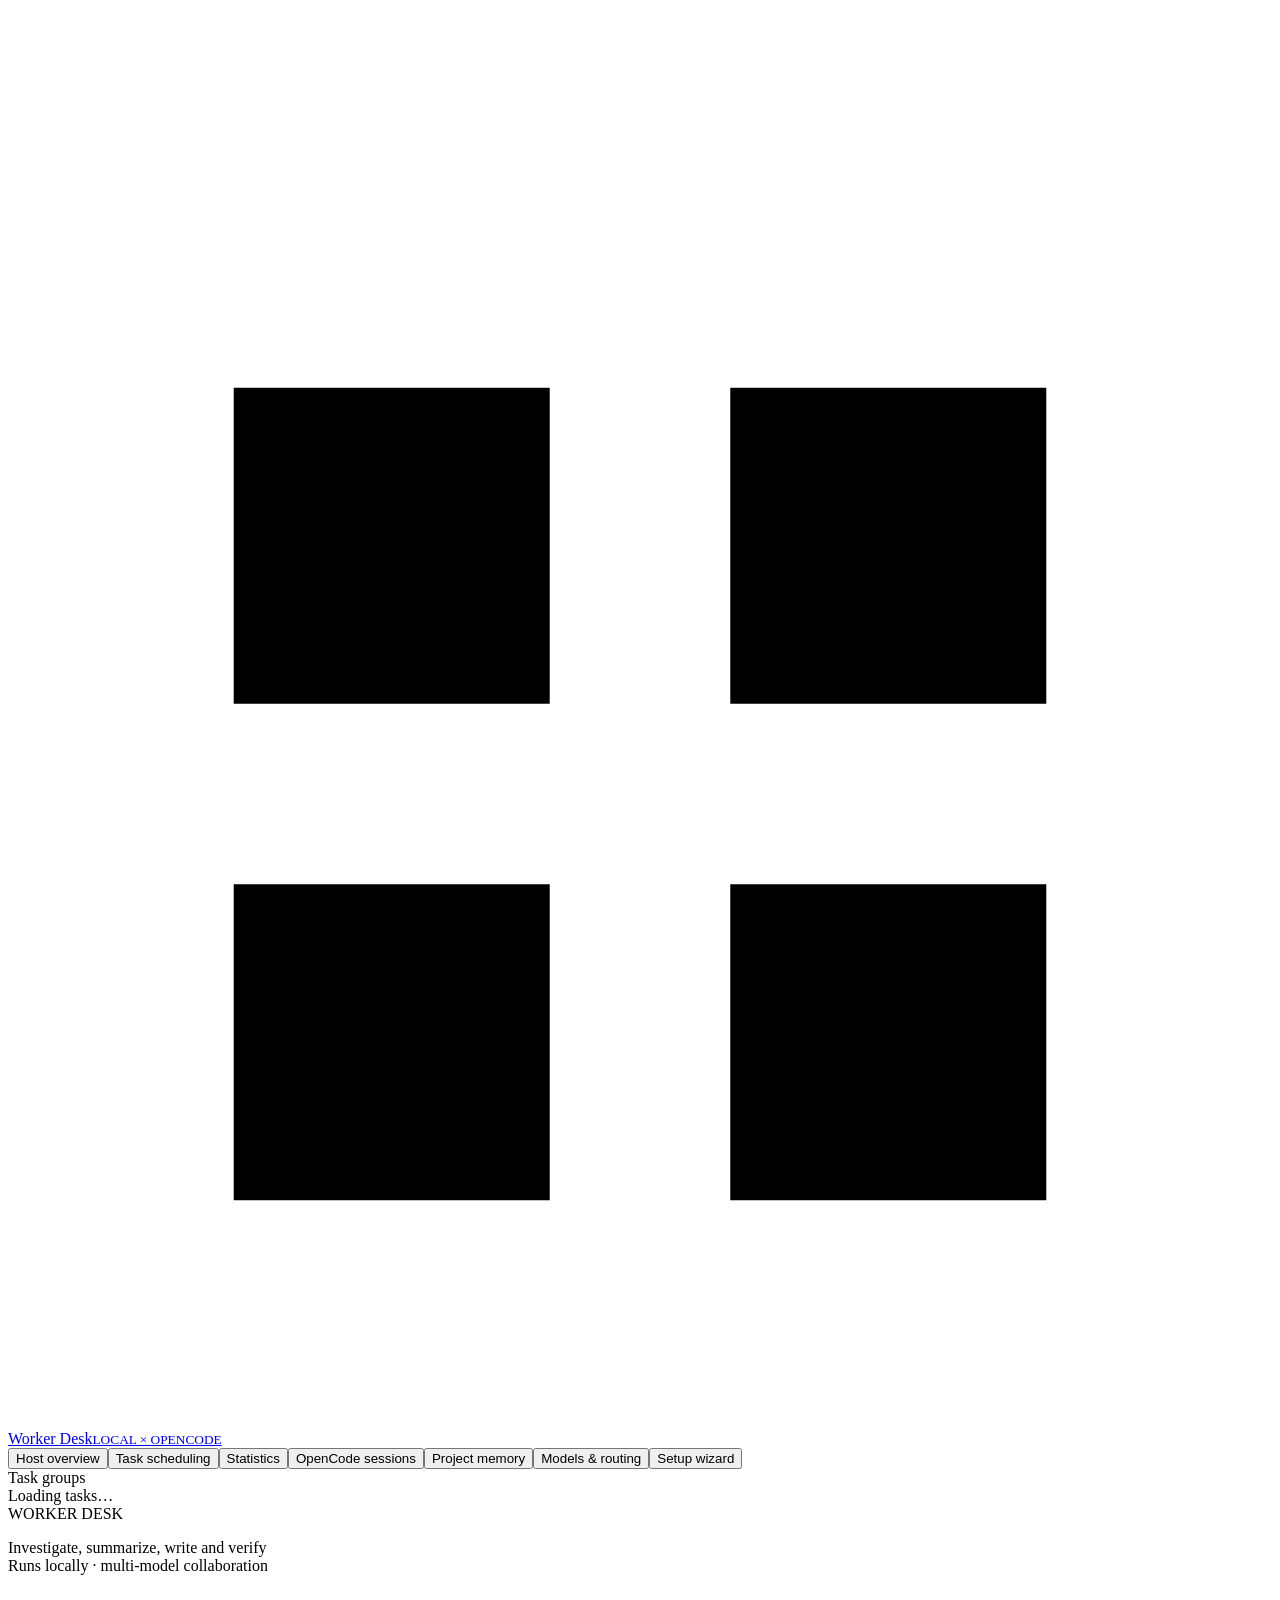
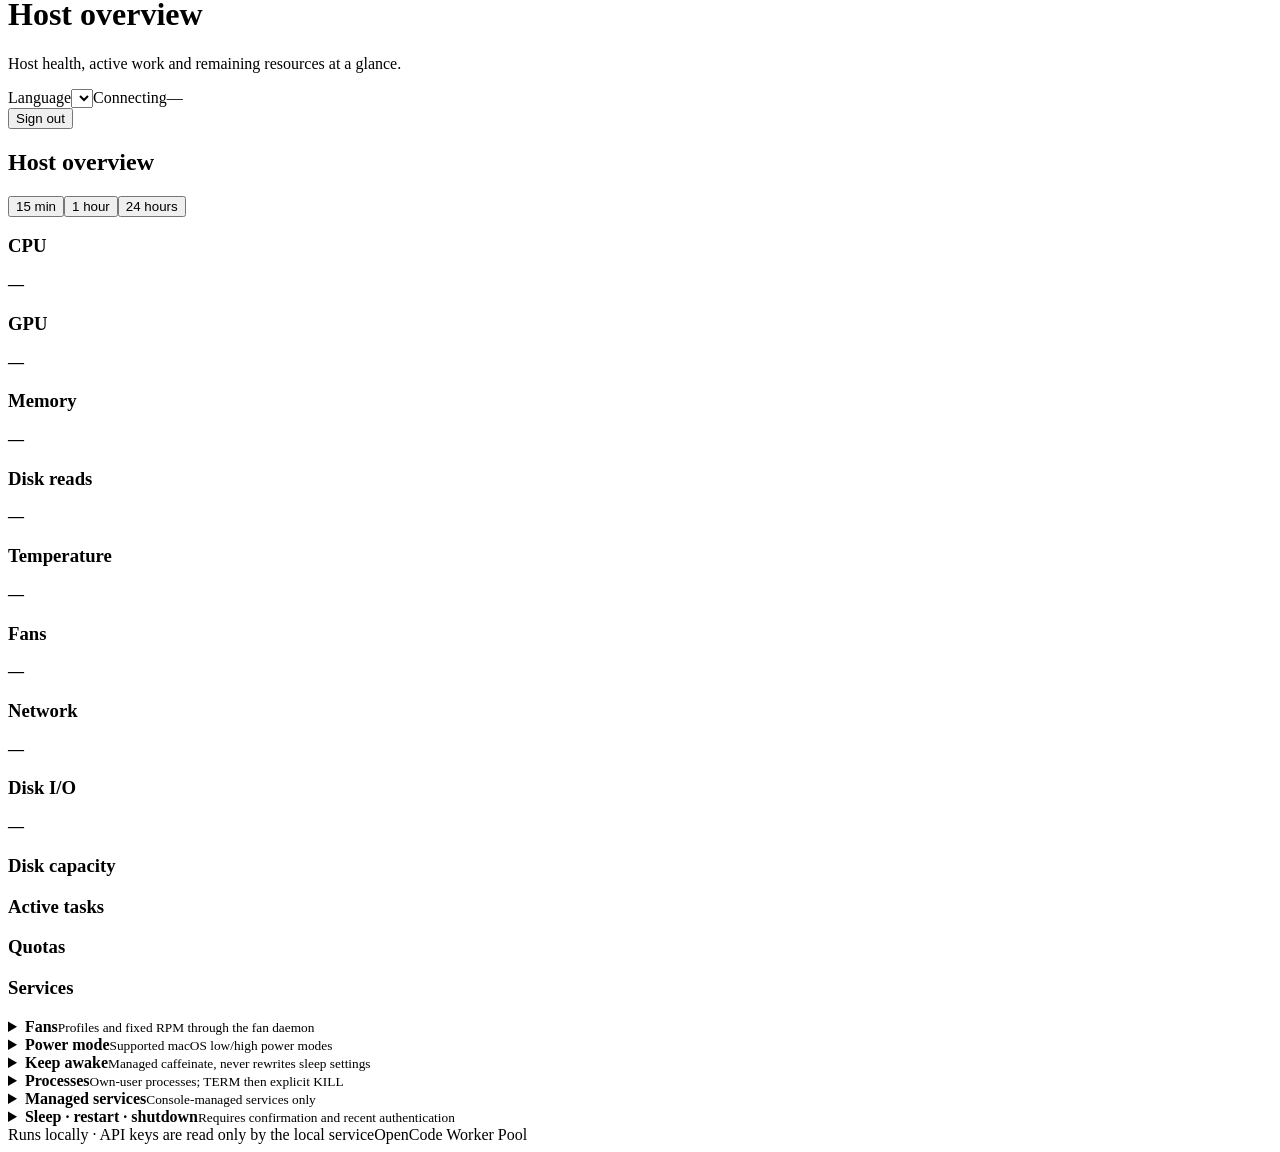
==== commit cff6230c: "Add live host overview and structured host controls" ====
--- a/web/index.html
+++ b/web/index.html
@@ -7,6 +7,7 @@
   <script src="/console-assets/i18n.js" defer></script>
   <script src="/console-assets/task-view.js" defer></script>
   <script src="/console-assets/app.js" defer></script>
+  <script src="/console-assets/host.js" defer></script>
   <script src="/console-assets/manage.js" defer></script>
   <script src="/console-assets/setup.js" defer></script>
 </head>
@@ -14,14 +15,43 @@
   <canvas id="ambient-particles" class="ambient-particles" aria-hidden="true"></canvas>
   <aside class="sidebar">
     <a class="brand" href="/console" aria-label="Task console home" data-i18n-aria-label="aria.home"><svg viewBox="0 0 28 28" aria-hidden="true"><path d="M5 5h7v7H5zM16 5h7v7h-7zM5 16h7v7H5zM16 16h7v7h-7z"/></svg><span>Worker Desk<small>LOCAL × OPENCODE</small></span></a>
-    <nav class="primary-nav" aria-label="Workspace navigation" data-i18n-aria-label="nav.aria"><button data-view="tasks" class="selected" aria-current="page" data-i18n="nav.tasks">Task scheduling</button><button data-view="stats" data-i18n="nav.stats">Statistics</button><button data-view="sessions" data-i18n="nav.sessions">OpenCode sessions</button><button data-view="memory" data-i18n="nav.memory">Project memory</button><button data-view="models" data-i18n="nav.models">Models &amp; routing</button><button data-view="setup" data-i18n="nav.setup">Setup wizard</button></nav><div class="nav-heading" data-i18n="nav.groups">Task groups</div>
+    <nav class="primary-nav" aria-label="Workspace navigation" data-i18n-aria-label="nav.aria"><button data-view="host" class="selected" aria-current="page" data-i18n="nav.host">Host overview</button><button data-view="tasks" data-i18n="nav.tasks">Task scheduling</button><button data-view="stats" data-i18n="nav.stats">Statistics</button><button data-view="sessions" data-i18n="nav.sessions">OpenCode sessions</button><button data-view="memory" data-i18n="nav.memory">Project memory</button><button data-view="models" data-i18n="nav.models">Models &amp; routing</button><button data-view="setup" data-i18n="nav.setup">Setup wizard</button></nav><div class="nav-heading" data-i18n="nav.groups">Task groups</div>
     <nav id="groups" aria-label="Filter by parent task" data-i18n-aria-label="nav.filterByGroup"><div class="sidebar-loading" data-i18n="tasks.loading">Loading tasks…</div></nav>
     <div class="sidebar-bottom"><div class="model-heading">WORKER DESK</div><p><span data-i18n="sidebar.tagline1">Investigate, summarize, write and verify</span><br><span data-i18n="sidebar.tagline2">Runs locally · multi-model collaboration</span></p></div>
   </aside>
   <main>
-    <header class="page-header"><div><h1 id="page-title" data-i18n="nav.tasks">Task scheduling</h1><p id="page-description" data-i18n="page.tasks.desc">See task ownership, progress and available quota at a glance.</p></div><div class="connection"><label class="language-picker"><span class="sr-only" data-i18n="lang.label">Language</span><select id="language-select" class="language-select" data-language-select data-i18n-aria-label="lang.label"></select></label><span id="health" class="health"><i></i><span data-i18n="health.connecting">Connecting</span></span><span id="updated">—</span><div class="account-controls"><span id="account-name"></span><button id="sign-out" class="text-button" data-i18n="auth.signOut">Sign out</button></div></div></header>
+    <header class="page-header"><div><h1 id="page-title" data-i18n="nav.host">Host overview</h1><p id="page-description" data-i18n="page.host.desc">Host health, active work and remaining resources at a glance.</p></div><div class="connection"><label class="language-picker"><span class="sr-only" data-i18n="lang.label">Language</span><select id="language-select" class="language-select" data-language-select data-i18n-aria-label="lang.label"></select></label><span id="health" class="health"><i></i><span data-i18n="health.connecting">Connecting</span></span><span id="updated">—</span><div class="account-controls"><span id="account-name"></span><button id="sign-out" class="text-button" data-i18n="auth.signOut">Sign out</button></div></div></header>
     <div id="error" role="alert" hidden></div>
-    <div id="view-tasks" class="view-panel">
+    <div id="hostov-error" role="alert" hidden></div>
+    <section id="view-host" class="view-panel">
+      <div class="section-header"><div><h2 data-i18n="hostov.heading">Host overview</h2><span id="hostov-status" class="muted"></span></div><div class="hostov-ranges" role="group" aria-label="Chart range" data-i18n-aria-label="hostov.rangeAria"><button data-range="15m" class="selected" data-i18n="hostov.range15m">15 min</button><button data-range="1h" data-i18n="hostov.range1h">1 hour</button><button data-range="24h" data-i18n="hostov.range24h">24 hours</button></div></div>
+      <div id="hostov-strip" class="hostov-strip" aria-label="Host metrics" data-i18n-aria-label="hostov.stripAria"></div>
+      <div id="hostov-charts" class="hostov-charts">
+        <article class="stats-panel hostov-chart-card" data-chart="cpu"><h3 data-i18n="hostov.cpu">CPU</h3><div class="hostov-chart"></div><strong class="hostov-chart-value">—</strong></article>
+        <article class="stats-panel hostov-chart-card" data-chart="gpu"><h3 data-i18n="hostov.gpu">GPU</h3><div class="hostov-chart"></div><strong class="hostov-chart-value">—</strong></article>
+        <article class="stats-panel hostov-chart-card" data-chart="memory"><h3 data-i18n="hostov.memory">Memory</h3><div class="hostov-chart"></div><strong class="hostov-chart-value">—</strong></article>
+        <article class="stats-panel hostov-chart-card" data-chart="pressure"><h3 data-i18n="hostov.diskRead">Disk reads</h3><div class="hostov-chart"></div><strong class="hostov-chart-value">—</strong></article>
+        <article class="stats-panel hostov-chart-card" data-chart="temp"><h3 data-i18n="hostov.temperature">Temperature</h3><div class="hostov-chart"></div><strong class="hostov-chart-value">—</strong></article>
+        <article class="stats-panel hostov-chart-card" data-chart="fans"><h3 data-i18n="hostov.fans">Fans</h3><div class="hostov-chart"></div><strong class="hostov-chart-value">—</strong></article>
+        <article class="stats-panel hostov-chart-card" data-chart="net"><h3 data-i18n="hostov.network">Network</h3><div class="hostov-chart"></div><strong class="hostov-chart-value">—</strong></article>
+        <article class="stats-panel hostov-chart-card" data-chart="diskio"><h3 data-i18n="hostov.diskio">Disk I/O</h3><div class="hostov-chart"></div><strong class="hostov-chart-value">—</strong></article>
+      </div>
+      <div class="hostov-columns">
+        <section class="stats-panel" aria-label="Disk capacity" data-i18n-aria-label="hostov.disk"><div class="stats-panel-heading"><h3 data-i18n="hostov.disk">Disk capacity</h3></div><div id="hostov-disks"></div></section>
+        <section class="stats-panel" aria-label="Active tasks" data-i18n-aria-label="hostov.tasksAria"><div class="stats-panel-heading"><h3 data-i18n="hostov.tasks">Active tasks</h3><span id="hostov-tasks-count" class="muted"></span></div><div id="hostov-tasks"></div></section>
+        <section class="stats-panel" aria-label="Quotas" data-i18n-aria-label="hostov.quotasAria"><div class="stats-panel-heading"><h3 data-i18n="hostov.quotas">Quotas</h3></div><div id="hostov-quotas"></div></section>
+        <section class="stats-panel" aria-label="Services" data-i18n-aria-label="hostov.servicesAria"><div class="stats-panel-heading"><h3 data-i18n="hostov.services">Services</h3></div><div id="hostov-services"></div></section>
+      </div>
+      <div id="hostov-drawers" class="hostov-drawers">
+        <details class="hostov-drawer"><summary><strong data-i18n="hostov.fans">Fans</strong><small data-i18n="hostov.fansHint">Profiles and fixed RPM through the fan daemon</small></summary><div id="hostov-fans" class="hostov-drawer-body"></div></details>
+        <details class="hostov-drawer"><summary><strong data-i18n="hostov.powerMode">Power mode</strong><small data-i18n="hostov.powerModeHint">Supported macOS low/high power modes</small></summary><div id="hostov-power" class="hostov-drawer-body"></div></details>
+        <details class="hostov-drawer"><summary><strong data-i18n="hostov.keepAwake">Keep awake</strong><small data-i18n="hostov.keepAwakeHint">Managed caffeinate, never rewrites sleep settings</small></summary><div id="hostov-caffeinate" class="hostov-drawer-body"></div></details>
+        <details class="hostov-drawer"><summary><strong data-i18n="hostov.processes">Processes</strong><small data-i18n="hostov.processesHint">Own-user processes; TERM then explicit KILL</small></summary><div id="hostov-processes" class="hostov-drawer-body"></div></details>
+        <details class="hostov-drawer"><summary><strong data-i18n="hostov.svcCtl">Managed services</strong><small data-i18n="hostov.svcCtlHint">Console-managed services only</small></summary><div id="hostov-svc" class="hostov-drawer-body"></div></details>
+        <details class="hostov-drawer"><summary><strong data-i18n="hostov.powerOps">Sleep · restart · shutdown</strong><small data-i18n="hostov.powerOpsHint">Requires confirmation and recent authentication</small></summary><div id="hostov-powerops" class="hostov-drawer-body"></div></details>
+      </div>
+    </section>
+    <div id="view-tasks" class="view-panel" hidden>
     <div id="setup-banner" class="setup-banner" hidden>
       <div class="setup-banner-text"><strong data-i18n="setup.banner.title">Finish setting up Worker Desk</strong><p data-i18n="setup.banner.text">Connect a provider in OpenCode, then choose models and worker preferences before your first task.</p></div>
       <button id="setup-banner-start" class="primary-button" data-i18n="setup.banner.start">Open setup wizard</button>
@@ -69,13 +99,13 @@
       <div class="section-header"><div><h2 data-i18n="models.heading">Model Profiles</h2><span class="muted" data-i18n="models.subtitle">Choose models as tasks require; role is not limited by tier</span></div><button id="add-profile" class="secondary-button" data-i18n="models.addProfile">Add Profile</button></div>
       <p class="settings-note" data-i18n="models.note">Choose models from providers already configured in OpenCode. Connect new providers in OpenCode; it holds the keys. Saving restarts idle Worker services; changes are not applied while tasks are waiting or running.</p>
       <datalist id="workspace-options"></datalist><datalist id="model-options"></datalist><div id="profile-list"></div>
-      <div class="settings-card"><h3 data-i18n="routing.heading">Automatic routing</h3><div id="routing-policy-panel"><label class="check-label"><input id="routing-policy-enabled" type="checkbox"><span data-i18n="routing.policyEnabled">Use ordered routing and weighted pools</span></label><div class="routing-templates"><button id="routing-template-single" type="button" class="secondary-button" data-i18n="routing.templateSingle">One model per tier</button><button id="routing-template-backup" type="button" class="secondary-button" data-i18n="routing.templateBackup">Primary + backup</button><button id="routing-template-pool" type="button" class="secondary-button" data-i18n="routing.templatePool">Fixed weighted pool</button></div><div id="routing-policy-summary"></div><div id="routing-policy-editor"></div><p class="muted" data-i18n="routing.policyHint">Stages are tried from left to right. Models in one stage share work by weight. Quota adaptation is opt-in per two-provider stage.</p></div><div class="form-grid"><label><span data-i18n="routing.fast">Fast tasks</span><select id="route-fast"></select></label><label><span data-i18n="routing.background">Background tasks</span><select id="route-background"></select></label><label><span data-i18n="routing.deep">Deep tasks</span><select id="route-deep"></select></label><label><span data-i18n="routing.maxParallelPerOwner">Concurrent workers per upstream harness conversation</span><input id="max-parallel-per-owner" type="number" min="1" max="16"></label><label><span data-i18n="routing.kimiReserve">Kimi deep-task reserve %</span><input id="kimi-reserve" type="number" min="0" max="100"></label><label><span data-i18n="routing.kimiLowWeeklyThreshold">Kimi low-weekly guard %</span><input id="kimi-low-weekly-threshold" type="number" min="0" max="100"></label><label><span data-i18n="routing.kimiLowWeeklyK3Limit">Native K3 jobs under guard</span><input id="kimi-low-weekly-k3-limit" type="number" min="0" max="16"></label><label><span data-i18n="routing.fastBiasThreshold">Fast tie-breaker runway %</span><input id="fast-bias-runway" type="number" min="0" max="400"></label></div><label class="check-label"><input id="auto-reroute-quota" type="checkbox"><span data-i18n="routing.autoRerouteQuota">Continue confirmed quota/rate-limit stops on the next route</span></label><div class="route-adaptive"><label class="check-label"><input id="quota-spillover-enabled" type="checkbox"><span data-i18n="routing.spilloverEnabled">Share some constrained-plan work with a later fallback</span></label><div class="form-grid"><label><span data-i18n="routing.spilloverProfile">Fallback profile</span><select id="quota-spillover-profile"></select></label><label><span data-i18n="routing.spilloverMaximum">Level 1 fallback ceiling %</span><input id="quota-spillover-max" type="number" min="1" max="50"></label><label><span data-i18n="routing.spilloverLevel2">Level 2 Normal-to-Fast runway %</span><input id="quota-spillover-level2" type="number" min="0" max="100"></label><label><span data-i18n="routing.spilloverOffpeak">Level 2 high-pressure DeepSeek cap %</span><input id="quota-spillover-offpeak" type="number" min="1" max="75"></label><label><span data-i18n="routing.spilloverBalanceFloor">DeepSeek balance floor (CNY)</span><input id="quota-spillover-balance-floor" type="number" min="0" max="10000000" step="0.01"></label></div><div class="routing-templates"><label class="check-label"><input id="quota-spillover-fast" type="checkbox"><span data-i18n="routing.fast">Fast tasks</span></label><label class="check-label"><input id="quota-spillover-background" type="checkbox"><span data-i18n="routing.background">Background tasks</span></label><label class="check-label"><input id="quota-spillover-deep" type="checkbox"><span data-i18n="routing.deep">Deep tasks</span></label></div><p class="muted" data-i18n="routing.spilloverNote">Level 1 gradually adds the later fallback below the main runway threshold. Level 2 uses a faster curve and temporarily routes automatic Normal work through the Fast source pool; off-peak reaches the high cap sooner, while peak approaches it only under severe plan pressure. Deep never changes.</p></div><p class="muted" data-i18n="routing.maxParallelPerOwnerNote">Each upstream harness conversation gets its own independent worker slots. There is no shared global or provider-wide cap across conversations.</p><p class="muted" data-i18n="routing.kimiReserveNote">Optional. Reserves a share of the Kimi plan quota for deep tasks; 0 means no reservation. Plan-backed Kimi is already preferred whenever subscription allowance exists.</p><p class="muted" data-i18n="routing.kimiLowWeeklyNote">At or below the threshold, normal work leaves Kimi and only this many native K3 deep jobs may run globally. Confirmed quota and 429 stops continue in the same OpenCode session on the next route.</p><p class="muted" data-i18n="routing.fastBiasNote">Only breaks a Fast/Normal tie. Runway compares remaining quota with time until reset; 100% means on pace. Required Normal/Deep work is never downgraded.</p></div>
+      <div class="settings-card"><h3 data-i18n="routing.heading">Automatic routing</h3><div id="routing-policy-panel"><label class="check-label"><input id="routing-policy-enabled" type="checkbox"><span data-i18n="routing.policyEnabled">Use ordered routing and weighted pools</span></label><div class="routing-templates"><button id="routing-template-single" type="button" class="secondary-button" data-i18n="routing.templateSingle">One model per tier</button><button id="routing-template-backup" type="button" class="secondary-button" data-i18n="routing.templateBackup">Primary + backup</button><button id="routing-template-pool" type="button" class="secondary-button" data-i18n="routing.templatePool">Fixed weighted pool</button></div><div id="routing-policy-summary"></div><div id="routing-policy-editor"></div><p class="muted" data-i18n="routing.policyHint">Stages are tried from left to right. Models in one stage share work by weight. Quota adaptation is opt-in per two-provider stage.</p></div><div class="form-grid"><label><span data-i18n="routing.fast">Fast tasks</span><select id="route-fast"></select></label><label><span data-i18n="routing.background">Background tasks</span><select id="route-background"></select></label><label><span data-i18n="routing.deep">Deep tasks</span><select id="route-deep"></select></label><label><span data-i18n="routing.maxParallelPerOwner">Concurrent workers per upstream harness conversation</span><input id="max-parallel-per-owner" type="number" min="1" max="16"></label><label><span data-i18n="routing.kimiReserve">Kimi deep-task reserve %</span><input id="kimi-reserve" type="number" min="0" max="100"></label><label><span data-i18n="routing.kimiLowWeeklyThreshold">Kimi low-weekly guard %</span><input id="kimi-low-weekly-threshold" type="number" min="0" max="100"></label><label><span data-i18n="routing.kimiLowWeeklyK3Limit">Native K3 jobs under guard</span><input id="kimi-low-weekly-k3-limit" type="number" min="0" max="16"></label><label><span data-i18n="routing.fastBiasThreshold">Fast tie-breaker runway %</span><input id="fast-bias-runway" type="number" min="0" max="400"></label></div><label class="check-label"><input id="auto-reroute-quota" type="checkbox"><span data-i18n="routing.autoRerouteQuota">Continue confirmed quota/rate-limit stops on the next route</span></label><div class="route-adaptive"><label class="check-label"><input id="quota-spillover-enabled" type="checkbox"><span data-i18n="routing.spilloverEnabled">Share some constrained-plan work with a later fallback</span></label><div class="form-grid"><label><span data-i18n="routing.spilloverProfile">Fallback profile</span><select id="quota-spillover-profile"></select></label><label><span data-i18n="routing.spilloverMaximum">Level 1 fallback ceiling %</span><input id="quota-spillover-max" type="number" min="1" max="50"></label><label><span data-i18n="routing.spilloverLevel2">Level 2 Normal-to-Fast runway %</span><input id="quota-spillover-level2" type="number" min="0" max="100"></label><label><span data-i18n="routing.spilloverOffpeak">Level 2 high-pressure DeepSeek cap %</span><input id="quota-spillover-offpeak" type="number" min="1" max="100"></label><label><span data-i18n="routing.spilloverBalanceFloor">DeepSeek balance floor (CNY)</span><input id="quota-spillover-balance-floor" type="number" min="0" max="10000000" step="0.01"></label></div><div class="routing-templates"><label class="check-label"><input id="quota-spillover-fast" type="checkbox"><span data-i18n="routing.fast">Fast tasks</span></label><label class="check-label"><input id="quota-spillover-background" type="checkbox"><span data-i18n="routing.background">Background tasks</span></label><label class="check-label"><input id="quota-spillover-deep" type="checkbox"><span data-i18n="routing.deep">Deep tasks</span></label></div><p class="muted" data-i18n="routing.spilloverNote">Level 1 gradually adds the later fallback below the main runway threshold. Level 2 uses a faster curve and temporarily routes automatic Normal work through the Fast source pool; off-peak reaches the high cap sooner, while peak approaches it only under severe plan pressure. Deep never changes.</p></div><p class="muted" data-i18n="routing.maxParallelPerOwnerNote">Each upstream harness conversation gets its own independent worker slots. There is no shared global or provider-wide cap across conversations.</p><p class="muted" data-i18n="routing.kimiReserveNote">Optional. Reserves a share of the Kimi plan quota for deep tasks; 0 means no reservation. Plan-backed Kimi is already preferred whenever subscription allowance exists.</p><p class="muted" data-i18n="routing.kimiLowWeeklyNote">At or below the threshold, normal work leaves Kimi and only this many native K3 deep jobs may run globally. Confirmed quota and 429 stops continue in the same OpenCode session on the next route.</p><p class="muted" data-i18n="routing.fastBiasNote">Only breaks a Fast/Normal tie. Runway compares remaining quota with time until reset; 100% means on pace. Required Normal/Deep work is never downgraded.</p></div>
       <div class="settings-card"><h3 data-i18n="monthlyReset.heading">Kimi monthly plan reset</h3><label class="check-label"><input id="kimi-monthly-enabled" type="checkbox"><span data-i18n="monthlyReset.enabled">Release the previous cycle's monthly block at the scheduled time</span></label><div class="form-grid"><label><span data-i18n="monthlyReset.day">Day of month</span><input id="kimi-monthly-day" type="number" min="1" max="31" value="1"></label><label><span data-i18n="monthlyReset.time">Time</span><input id="kimi-monthly-time" type="time" value="12:00"></label><label><span data-i18n="monthlyReset.timezone">Time zone</span><input id="kimi-monthly-zone" type="text" value="Asia/Shanghai" list="reset-timezones"><datalist id="reset-timezones"><option value="Asia/Shanghai">Beijing · UTC+8</option><option value="UTC">UTC</option><option value="Australia/Sydney">Sydney</option></datalist></label></div><p class="muted" data-i18n="monthlyReset.note">Use your plan's billing time. Successful model replies clear the monthly flag. Endpoint-confirmed zero allowance cannot be retried. Days absent from a month use its last day.</p></div>
       <div class="settings-card"><h3 data-i18n="economics.settingsHeading">Plan cost baseline</h3><div class="form-grid"><label><span data-i18n="economics.afpUnit">CNY per AFP-equivalent</span><input id="economics-afp-unit" type="number" min="0.000001" step="0.000001"></label><label><span data-i18n="economics.kimiPrice">Kimi plan price (CNY)</span><input id="economics-kimi-price" type="number" min="0.01" step="0.01"></label><label><span data-i18n="economics.autoCoefficient">Ark Auto AFP / 1M tokens</span><input id="economics-auto" type="number" min="0.01" step="0.01"></label><label><span data-i18n="economics.evolvingCoefficient">Ark Evolving AFP / 1M tokens</span><input id="economics-evolving" type="number" min="0.01" step="0.01"></label><label><span data-i18n="economics.k3Coefficient">Ark K3 AFP / 1M tokens</span><input id="economics-k3" type="number" min="0.01" step="0.01"></label></div><p class="muted" data-i18n="economics.settingsNote">These coefficients are editable assumptions for comparison. Actual Ark consumption always comes from GetAFPUsage.</p><details class="pricing-disclosure"><summary data-i18n="economics.deepseekPricing">DeepSeek official pricing</summary><div class="form-grid"><label><span data-i18n="economics.dsFlashHit">Flash cache hit / 1M</span><input id="economics-ds-flash-hit" type="number" min="0.000001" step="0.01"></label><label><span data-i18n="economics.dsFlashInput">Flash uncached input / 1M</span><input id="economics-ds-flash-input" type="number" min="0.000001" step="0.01"></label><label><span data-i18n="economics.dsFlashOutput">Flash output / 1M</span><input id="economics-ds-flash-output" type="number" min="0.000001" step="0.01"></label><label><span data-i18n="economics.dsProHit">Pro cache hit / 1M</span><input id="economics-ds-pro-hit" type="number" min="0.000001" step="0.01"></label><label><span data-i18n="economics.dsProInput">Pro uncached input / 1M</span><input id="economics-ds-pro-input" type="number" min="0.000001" step="0.01"></label><label><span data-i18n="economics.dsProOutput">Pro output / 1M</span><input id="economics-ds-pro-output" type="number" min="0.000001" step="0.01"></label><label><span data-i18n="economics.dsOffpeak">Off-peak multiplier</span><input id="economics-ds-offpeak" type="number" min="0.01" max="1" step="0.01"></label></div><p class="muted"><span data-i18n="economics.dsPricingNote">Peak CNY prices from DeepSeek, effective 2026-09-10. Off-peak is half price. Edit these values after an official price change.</span> <a href="https://api-docs.deepseek.com/zh-cn/quick_start/pricing/" target="_blank" rel="noopener">DeepSeek API Docs ↗</a></p><div class="calendar-subscription"><label class="check-label"><input id="deepseek-calendar-enabled" type="checkbox"><span data-i18n="economics.calendarEnabled">Subscribe to China public-holiday dates</span></label><div class="form-grid"><label><span data-i18n="economics.calendarRefresh">Refresh interval (hours)</span><input id="deepseek-calendar-refresh" type="number" min="1" max="168" step="1"></label><label><span data-i18n="economics.calendarUrls">Subscription URLs, one per line</span><textarea id="deepseek-calendar-urls" rows="3"></textarea></label></div><p class="muted" data-i18n="economics.calendarNote">Weekends are always off-peak, including make-up workdays. The subscription only identifies weekday public holidays and is cached locally.</p></div></details></div>
       <div class="settings-card"><h3 data-i18n="notifications.heading">Notifications &amp; long-task continuation</h3><label class="check-label"><input id="notifications-enabled" type="checkbox"><span data-i18n="notifications.enabled">Send Bark notifications at important quota transitions</span></label><div class="form-grid"><label><span data-i18n="notifications.credential">Bark client credential references</span><textarea id="notifications-credentials" rows="2">bark-endpoint</textarea></label><label><span data-i18n="notifications.group">Notification group</span><input id="notifications-group" value="Worker Desk"></label><label><span data-i18n="notifications.icon">Notification icon URL</span><input id="notifications-icon" type="url" inputmode="url" autocomplete="off"></label><label><span data-i18n="notifications.longTaskMinutes">Switch long tasks after (minutes)</span><input id="proactive-reroute-minutes" type="number" min="5" max="1440" value="15"></label></div><button id="add-bark-credential" type="button" class="secondary-button" data-i18n="notifications.addClient">Add Bark client</button><label class="check-label"><input id="notifications-quota" type="checkbox" checked><span data-i18n="notifications.quota">Quota protection, exhaustion and recovery</span></label><label class="check-label"><input id="notifications-switch" type="checkbox"><span data-i18n="notifications.switch">Model changes inside a running task (optional)</span></label><label class="check-label"><input id="proactive-long-task-reroute" type="checkbox" checked><span data-i18n="notifications.proactive">Queue a same-session model change for long automatic Fast/Normal tasks during quota conservation</span></label><p class="muted" data-i18n="notifications.iconNote">The Worker Desk four-square icon uses the GitHub repository URL and is cached by Bark after download. Clear it to use Bark's default icon.</p><p class="muted" data-i18n="notifications.note">Each event is sent independently to every listed Bark client. One failed client does not block the others.</p></div>
       <div class="settings-card"><h3 data-i18n="autoApprove.heading">Worker execution permissions</h3><label class="check-label"><input id="auto-approve" type="checkbox" checked><span data-i18n="autoApprove.label">Auto Approve · automatically approve tool calls</span></label><p class="muted" data-i18n="autoApprove.note">Enabled by default; workers can use tools to complete tasks without prompting each time. Task scope is constrained by instructions and checked afterwards. When disabled, file scopes and a command allowlist apply. Affects only this Worker service.</p></div>
       <div class="settings-card"><h3 data-i18n="version.heading">OpenCode runtime</h3><div id="opencode-version-status" class="version-status"><span data-i18n="version.loading">Checking version…</span></div><div class="form-grid"><label class="check-label"><input id="opencode-update-enabled" type="checkbox" checked><span data-i18n="version.auto">Upgrade automatically while idle</span></label><label><span data-i18n="version.interval">Check interval (hours)</span><input id="opencode-update-interval" type="number" min="1" max="168" value="6"></label></div><div class="settings-actions"><button id="opencode-check" type="button" class="secondary-button" data-i18n="version.check">Check now</button><button id="opencode-update" type="button" class="secondary-button" data-i18n="version.update">Update when idle</button></div></div>
-      <div class="settings-card"><h3 data-i18n="memory.settingsHeading">Persistent project memory</h3><label class="check-label"><input id="memory-enabled" type="checkbox"><span data-i18n="memory.enable">Enable opencode-mem capture and retrieval</span></label><div class="form-grid"><label><span data-i18n="memory.embeddingModel">Embedding model</span><input id="memory-embedding-model" value="doubao-embedding-vision"></label><label><span data-i18n="memory.reserveMin">Minimum Ark reserve %</span><input id="memory-reserve-min" type="number" min="0" max="10" step="0.05"></label><label><span data-i18n="memory.reserveMax">Maximum Ark reserve %</span><input id="memory-reserve-max" type="number" min="0" max="10" step="0.1"></label></div><p class="muted" data-i18n="memory.reserveNote">The minimum protects initial memory traffic and the maximum is a safety ceiling. Tune this small range from measured embedding use; neither value is a fixed cost estimate.</p></div>
+      <div class="settings-card"><h3 data-i18n="memory.settingsHeading">Persistent project memory</h3><label class="check-label"><input id="memory-enabled" type="checkbox"><span data-i18n="memory.enable">Enable opencode-mem capture and retrieval</span></label><div class="form-grid"><label><span data-i18n="memory.storagePath">Memory storage directory</span><input id="memory-storage-path" type="text" autocomplete="off"></label><label><span data-i18n="memory.embeddingModel">Embedding model</span><input id="memory-embedding-model" value="doubao-embedding-vision"></label><label><span data-i18n="memory.reserveMin">Minimum Ark reserve %</span><input id="memory-reserve-min" type="number" min="0" max="10" step="0.05"></label><label><span data-i18n="memory.reserveMax">Maximum Ark reserve %</span><input id="memory-reserve-max" type="number" min="0" max="10" step="0.1"></label><label><span data-i18n="memory.maxStorage">Rolling capacity (MB)</span><input id="memory-max-storage" type="number" min="64" max="10240" step="32"></label><label><span data-i18n="memory.targetPercent">Reclaim to %</span><input id="memory-target-percent" type="number" min="50" max="99" step="1"></label><label><span data-i18n="memory.maintenanceInterval">Maintenance interval (hours)</span><input id="memory-maintenance-interval" type="number" min="1" max="168" step="1"></label></div><label class="check-label"><input id="memory-rolling-enabled" type="checkbox"><span data-i18n="memory.rollingEnable">Use capacity-based rolling retention</span></label><p class="muted" data-i18n="memory.rollingNote">Deleting sessions does not delete durable memory. When capacity is exceeded, exact duplicates and the oldest unpinned records are reclaimed to the target level.</p><p class="muted" data-i18n="memory.reserveNote">The minimum protects initial memory traffic and the maximum is a safety ceiling. Tune this small range from measured embedding use; neither value is a fixed cost estimate.</p></div>
       <div class="settings-card"><h3 data-i18n="cleanup.heading">Automatic low-disk cleanup</h3><label class="check-label"><input id="cleanup-enabled" type="checkbox"><span data-i18n="cleanup.enable">Allow automatic cleanup per retention rules</span></label><p class="muted" data-i18n="cleanup.note">Only this tool's expired run artifacts and linked archived sessions are touched. Worktrees, patches, reports and recent tasks are retained.</p><div class="form-grid"><label><span data-i18n="cleanup.min">Trigger threshold GB</span><input id="cleanup-min" type="number" min="1" max="1000"></label><label><span data-i18n="cleanup.target">Target free space GB</span><input id="cleanup-target" type="number" min="1" max="2000"></label><label><span data-i18n="cleanup.age">Minimum retention days</span><input id="cleanup-age" type="number" min="1" max="3650"></label><label><span data-i18n="cleanup.keep">Recent tasks retained</span><input id="cleanup-keep" type="number" min="1" max="10000"></label><label><span data-i18n="cleanup.usageRetention">Deleted-task usage retention days</span><input id="cleanup-usage-retention" type="number" min="1" max="3650"></label></div><div class="settings-actions"><button id="cleanup-preview" class="secondary-button" data-i18n="cleanup.preview">View cleanup plan</button><button id="cleanup-run" class="secondary-button" data-i18n="cleanup.run">Check &amp; clean per rules</button></div><p id="cleanup-message" role="status" class="muted"></p></div>
       <div class="settings-actions"><button id="save-settings" class="primary-button" data-i18n="settings.save">Save &amp; apply</button><button id="reload-settings" class="secondary-button" data-i18n="settings.reload">Reload</button><span id="settings-message" role="status" class="muted"></span></div>
       <div class="settings-card"><h3 data-i18n="budget.heading">Provider budget signals</h3><p class="muted" data-i18n="budget.note">Use live telemetry when available. Providers without usage APIs can use a manual reset window or monetary low-balance threshold. These signals only break a Fast/Normal tie.</p><div id="budget-signal-list"></div></div>
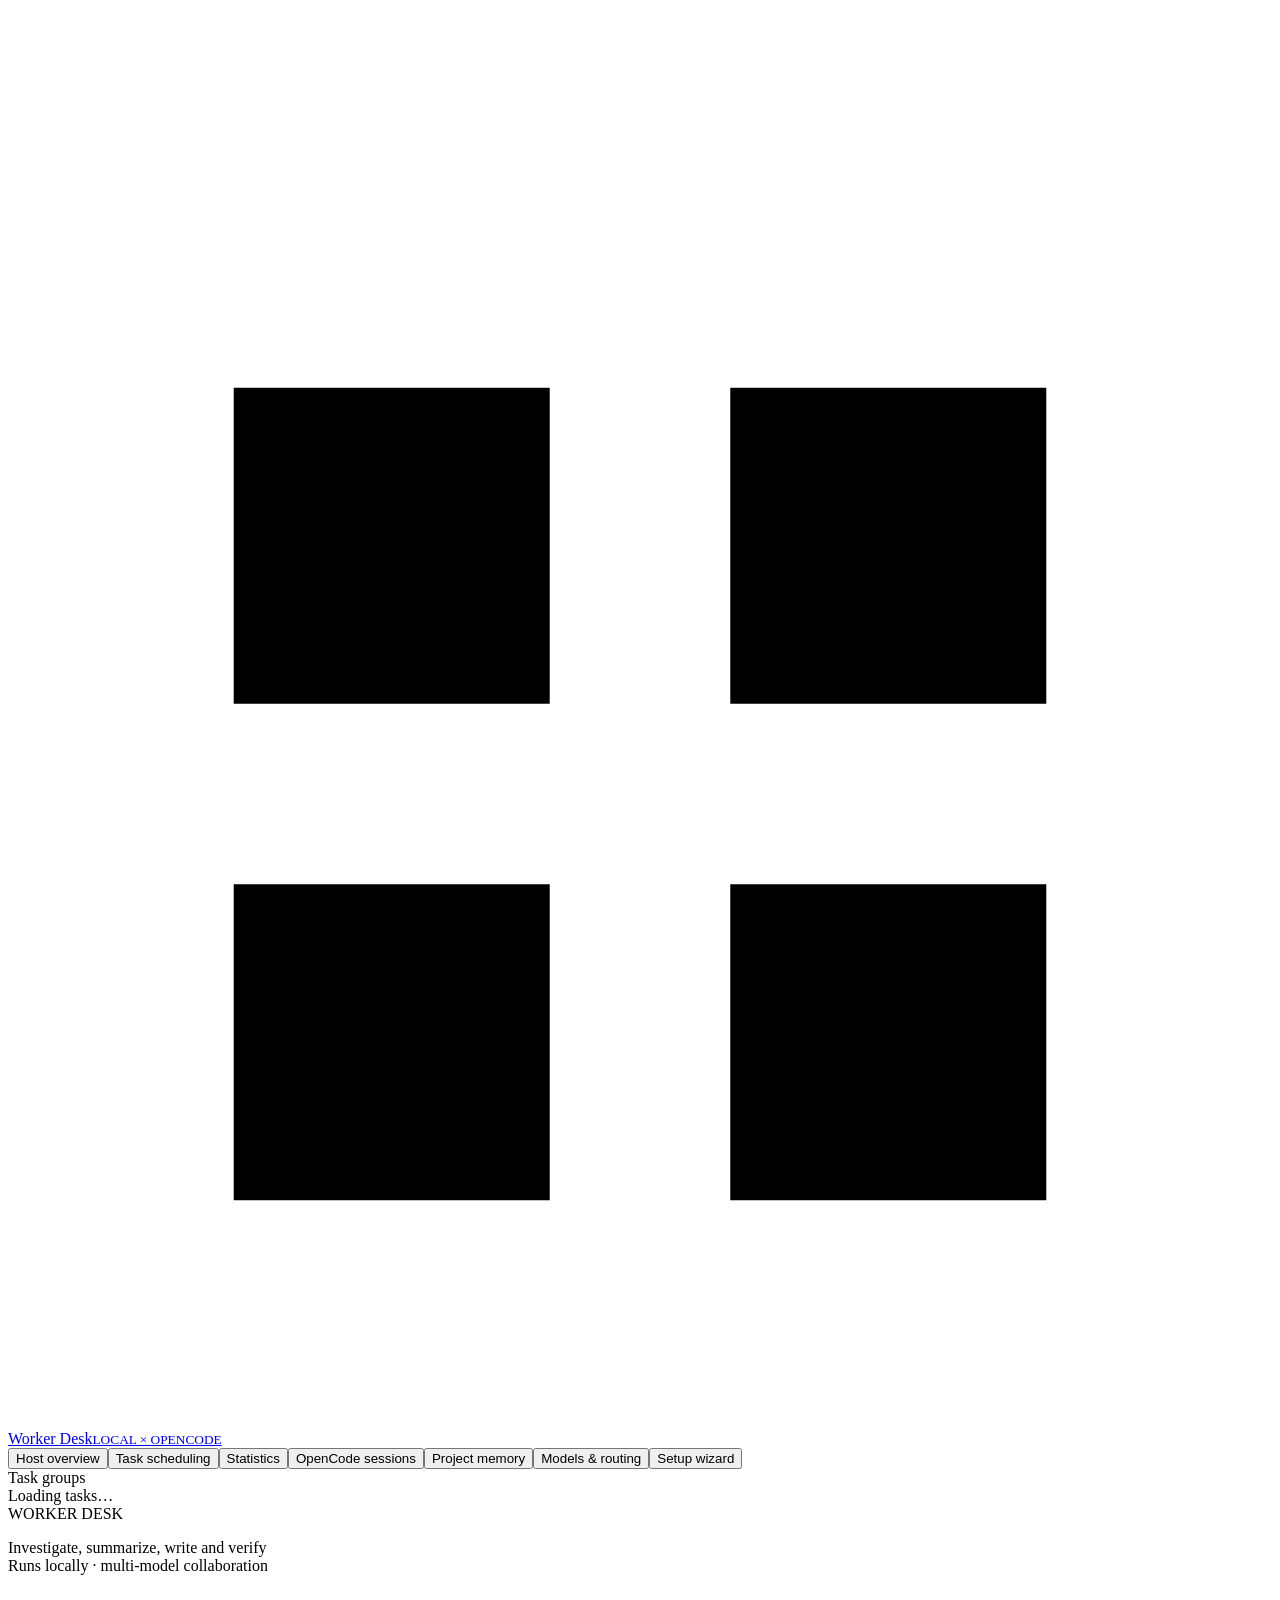
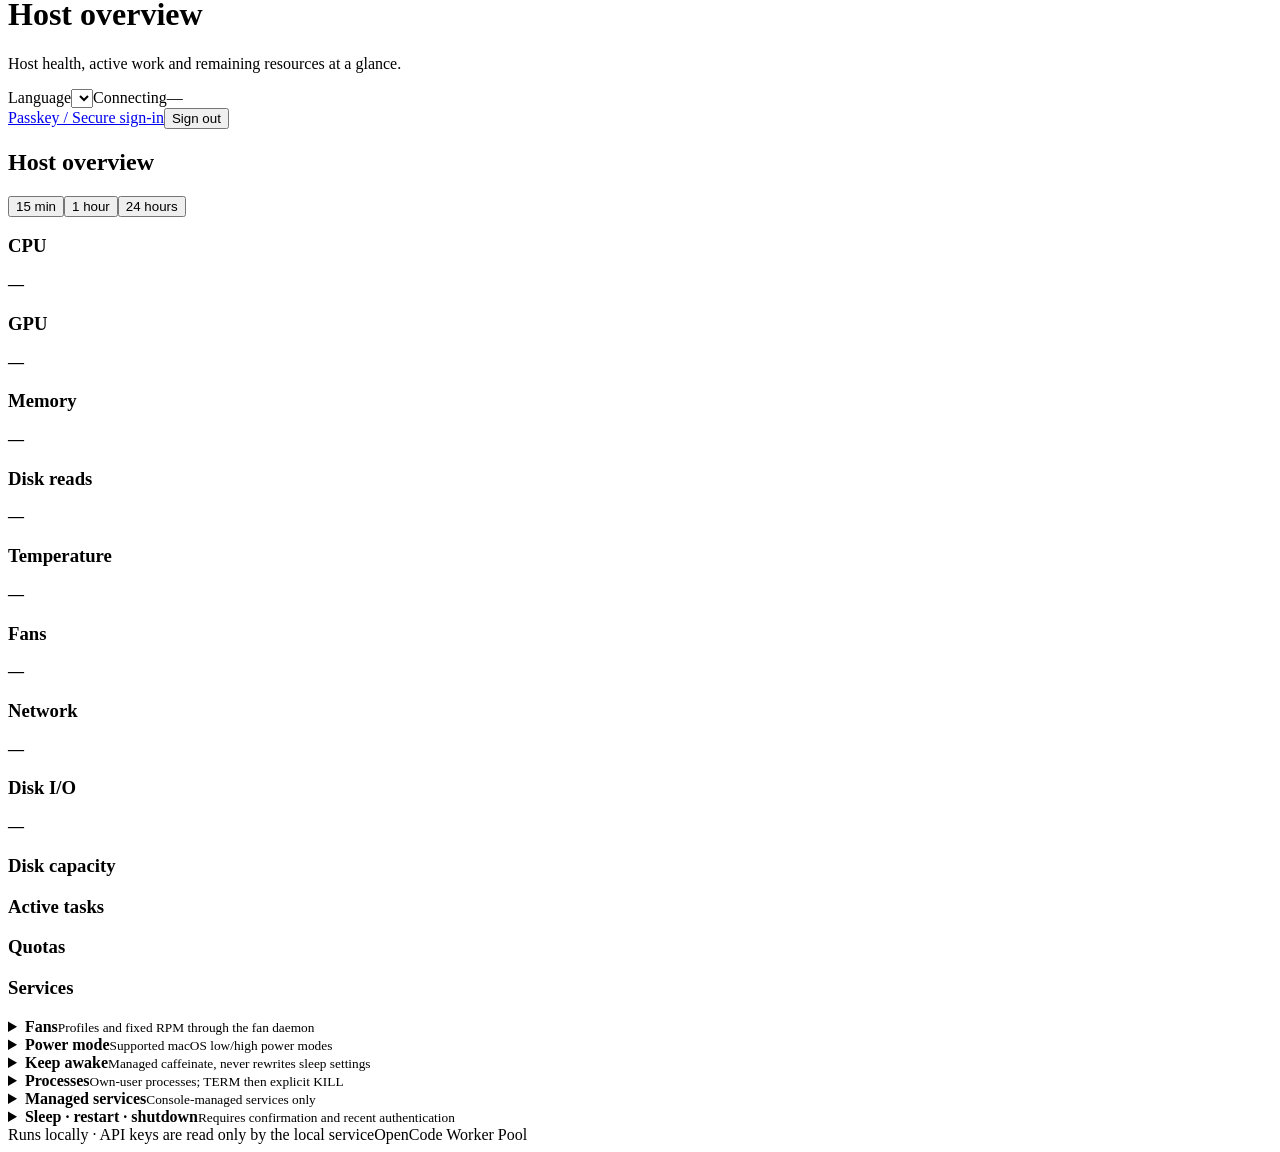
==== commit 38dd411b: "Upgrade Kimi Ultra routing and cloud-first voice controls Add native K3.1 Pro Ultra routing, checkpo" ====
--- a/web/index.html
+++ b/web/index.html
@@ -8,6 +8,9 @@
   <script src="/console-assets/task-view.js" defer></script>
   <script src="/console-assets/app.js" defer></script>
   <script src="/console-assets/host.js" defer></script>
+  <script src="/console-assets/memory.js" defer></script>
+  <script src="/console-assets/kimi-account-view.js" defer></script>
+  <script src="/console-assets/voice-settings.js" defer></script>
   <script src="/console-assets/manage.js" defer></script>
   <script src="/console-assets/setup.js" defer></script>
 </head>
@@ -20,7 +23,7 @@
     <div class="sidebar-bottom"><div class="model-heading">WORKER DESK</div><p><span data-i18n="sidebar.tagline1">Investigate, summarize, write and verify</span><br><span data-i18n="sidebar.tagline2">Runs locally · multi-model collaboration</span></p></div>
   </aside>
   <main>
-    <header class="page-header"><div><h1 id="page-title" data-i18n="nav.host">Host overview</h1><p id="page-description" data-i18n="page.host.desc">Host health, active work and remaining resources at a glance.</p></div><div class="connection"><label class="language-picker"><span class="sr-only" data-i18n="lang.label">Language</span><select id="language-select" class="language-select" data-language-select data-i18n-aria-label="lang.label"></select></label><span id="health" class="health"><i></i><span data-i18n="health.connecting">Connecting</span></span><span id="updated">—</span><div class="account-controls"><span id="account-name"></span><button id="sign-out" class="text-button" data-i18n="auth.signOut">Sign out</button></div></div></header>
+    <header class="page-header"><div><h1 id="page-title" data-i18n="nav.host">Host overview</h1><p id="page-description" data-i18n="page.host.desc">Host health, active work and remaining resources at a glance.</p></div><div class="connection"><label class="language-picker"><span class="sr-only" data-i18n="lang.label">Language</span><select id="language-select" class="language-select" data-language-select data-i18n-aria-label="lang.label"></select></label><span id="health" class="health"><i></i><span data-i18n="health.connecting">Connecting</span></span><span id="updated">—</span><div class="account-controls"><span id="account-name"></span><a class="text-button" href="/console-passkeys" data-i18n="auth.passkeys">Passkey / Secure sign-in</a><button id="sign-out" class="text-button" data-i18n="auth.signOut">Sign out</button></div></div></header>
     <div id="error" role="alert" hidden></div>
     <div id="hostov-error" role="alert" hidden></div>
     <section id="view-host" class="view-panel">
@@ -52,6 +55,7 @@
       </div>
     </section>
     <div id="view-tasks" class="view-panel" hidden>
+    <details class="codex-task-section" id="codex-task-section"><summary><strong data-i18n="codex.heading">Codex tasks</strong><span class="muted" data-i18n="codex.local">Local Codex · read only</span></summary><p class="muted codex-scope" data-i18n="codex.scope">Recent local tasks and their associated workers. Completion still requires acceptance.</p><div id="codex-task-list"><p class="muted" data-i18n="tasks.loading">Loading tasks…</p></div></details>
     <div id="setup-banner" class="setup-banner" hidden>
       <div class="setup-banner-text"><strong data-i18n="setup.banner.title">Finish setting up Worker Desk</strong><p data-i18n="setup.banner.text">Connect a provider in OpenCode, then choose models and worker preferences before your first task.</p></div>
       <button id="setup-banner-start" class="primary-button" data-i18n="setup.banner.start">Open setup wizard</button>
@@ -62,6 +66,7 @@
       <div class="quota-block deepseek-block"><div class="quota-label"><span><i class="model-dot fast"></i>DeepSeek</span><span id="ds-state" class="quota-state" data-i18n="quota.reading">Reading</span></div><div class="balance"><span id="ds-balance">—</span><small data-i18n="quota.balanceLabel">Available balance</small></div><div class="balance-insight"><span data-i18n="quota.estimatedAvailability">Estimated availability</span><strong id="ds-range">—</strong><small data-i18n="quota.balanceEstimateHint">Based on recent balance burn</small></div><details class="quota-details"><summary data-i18n="table.details">Details</summary><div id="ds-time" class="quota-foot" data-i18n="quota.waitingSample">Waiting for the latest sample</div></details></div>
       <div class="quota-block kimi-block"><div class="quota-label"><span><i class="model-dot senior"></i><span data-i18n="quota.kimiPlan">Kimi membership plan</span></span><span id="kimi-state" class="quota-state" data-i18n="quota.reading">Reading</span></div><div id="kimi-windows" class="windows"><p class="muted" data-i18n="quota.loadingUsage">Loading plan usage…</p></div><details class="quota-details"><summary data-i18n="table.details">Details</summary><div id="kimi-time" class="quota-foot" data-i18n="quota.kimiShared">K2.8 and K3 share this quota pool</div></details><div id="kimi-monthly-next" class="quota-window-reset quota-monthly-reset" hidden></div></div>
       <div class="quota-block ark-block"><div class="quota-label"><span><i class="model-dot deep"></i><span data-i18n="quota.arkPlan">Ark Agent Plan</span></span><span id="ark-state" class="quota-state" data-i18n="quota.reading">Reading</span></div><div id="ark-windows" class="windows"><p class="muted" data-i18n="quota.loadingUsage">Loading plan usage…</p></div><details class="quota-details"><summary data-i18n="table.details">Details</summary><div id="ark-time" class="quota-foot"></div></details></div>
+      <div class="quota-block aliyun-block"><div class="quota-label"><span><i class="model-dot aliyun"></i><span data-i18n="quota.aliyunPlan">Alibaba Token Plan</span></span><span id="aliyun-state" class="quota-state" data-i18n="quota.reading">Reading</span></div><div id="aliyun-balance" class="aliyun-balance"></div><p id="aliyun-snapshot" class="aliyun-snapshot"></p><div id="aliyun-windows" class="windows"><p class="muted" data-i18n="quota.loadingUsage">Loading plan usage…</p></div><div id="aliyun-seats" class="seat-groups"></div><details class="quota-details"><summary data-i18n="table.details">Details</summary><div id="aliyun-time" class="quota-foot" data-i18n="quota.aliyunShared">Max and Flash share this Credits pool</div></details></div>
     </section>
     <section id="host-status" class="host-strip" aria-label="Host status" data-i18n-aria-label="host.aria" hidden><div class="host-strip-heading"><span><i id="host-state-dot"></i><strong data-i18n="host.heading">Host pulse</strong></span><small id="host-sampled">—</small></div><div class="host-metrics"><article><div><span data-i18n="host.cpu">CPU</span><strong id="host-cpu">—</strong></div><span class="host-meter"><i id="host-cpu-meter"></i></span><small id="host-load">—</small></article><article><div><span data-i18n="host.memory">Memory</span><strong id="host-memory">—</strong></div><span class="host-meter"><i id="host-memory-meter"></i></span><small id="host-memory-detail">—</small></article><article><div><span data-i18n="host.disk">Disk available</span><strong id="host-disk">—</strong></div><span class="host-meter"><i id="host-disk-meter"></i></span><small id="host-disk-detail">—</small></article><article><div><span data-i18n="host.workers">Workers</span><strong id="host-workers">—</strong></div><span class="host-meter"><i id="host-workers-meter"></i></span><small id="host-worker-detail">—</small></article></div></section>
     <section class="tasks-section" aria-labelledby="tasks-heading">
@@ -76,11 +81,12 @@
     </div>
 
     <section id="view-stats" class="view-panel" hidden>
-      <div class="section-header"><div><h2 data-i18n="stats.heading">Usage statistics</h2><span id="stats-updated" class="muted"></span></div><button id="refresh-stats" class="secondary-button" data-i18n="stats.refresh">Refresh</button></div>
+      <div class="section-header stats-header"><div><h2 data-i18n="stats.heading">Usage statistics</h2><span id="stats-updated" class="muted"></span></div><div class="stats-actions"><select id="stats-period" aria-label="Statistics period" data-i18n-aria-label="stats.period"><option value="30" selected data-i18n="stats.lastMonth">Last 30 days</option><option value="all" data-i18n="stats.allTime">All history</option></select><button id="refresh-stats" class="secondary-button" data-i18n="stats.refresh">Refresh</button></div></div>
       <div id="stats-summary" class="stats-summary"><p class="muted" data-i18n="stats.loading">Loading statistics…</p></div>
       <div class="stats-grid stats-recent-grid"><section class="stats-panel"><div class="stats-panel-heading"><h3 data-i18n="stats.recentHour">Last hour</h3><span class="muted" data-i18n="stats.fiveMinuteBuckets">5-minute intervals</span></div><div id="stats-hour" class="stats-timeline"></div></section><section class="stats-panel"><div class="stats-panel-heading"><h3 data-i18n="stats.recentDay">Last 24 hours</h3><span class="muted" data-i18n="stats.hourlyBuckets">Hourly intervals</span></div><div id="stats-day" class="stats-timeline"></div></section></div>
       <section class="stats-panel"><div class="stats-panel-heading"><h3 data-i18n="stats.activity">30-day activity</h3><span class="muted" data-i18n="stats.activityHint">Completed work and reported Tokens</span></div><div id="stats-daily" class="stats-daily"></div></section>
       <div class="stats-grid"><section class="stats-panel"><h3 data-i18n="stats.byModel">By model</h3><div id="stats-models" class="stats-bars"></div></section><section class="stats-panel"><h3 data-i18n="stats.byTier">By task tier</h3><div id="stats-tiers" class="stats-bars"></div></section><section class="stats-panel"><h3 data-i18n="stats.byStatus">By status</h3><div id="stats-status" class="stats-bars"></div></section><section class="stats-panel"><h3 data-i18n="stats.routing">Routing & fallback</h3><div id="stats-routing" class="stats-bars"></div></section></div>
+      <section class="stats-panel"><div class="stats-panel-heading"><h3 data-i18n="stats.credits">Alibaba Credits (estimated)</h3><span class="muted" data-i18n="stats.creditsHint">Observed task tokens and estimated Credits for 1h / 24h / 48h; never a billed total</span></div><div id="stats-credits" class="stats-bars"><p class="muted" data-i18n="stats.loading">Loading statistics…</p></div></section>
       <section class="stats-panel"><div class="stats-panel-heading"><h3 data-i18n="stats.quotaHistory">Quota history</h3><span class="muted" data-i18n="stats.quotaHint">Recent quota and balance samples</span></div><div id="stats-quota" class="stats-quota"></div></section>
       <p id="stats-retention" class="settings-note"></p>
       <details id="history-ledger" class="stats-panel ledger-disclosure"><summary><span><strong data-i18n="records.heading">History ledger</strong><small data-i18n="records.summary">Token, model and retention records for cleaned tasks</small></span><span id="records-count" class="muted"></span></summary><div class="ledger-body"><div class="section-header"><div></div><button id="refresh-records" class="secondary-button" data-i18n="records.refresh">Refresh</button></div><div id="records-summary" class="records-summary"></div><p class="settings-note" data-i18n="records.note">Compact Token and routing records stay here until expiry. Sessions, prompts and file evidence have already been removed.</p><div class="table-wrap"><table class="records-table"><thead><tr><th scope="col" data-i18n="table.task">Task</th><th scope="col" data-i18n="table.worker">Worker</th><th scope="col" data-i18n="usage.total">Tokens</th><th scope="col" data-i18n="records.cleaned">Cleaned</th><th scope="col" data-i18n="records.expires">Expires</th></tr></thead><tbody id="record-rows"><tr><td colspan="5" class="empty" data-i18n="records.loading">Loading history…</td></tr></tbody></table></div></div></details>
@@ -91,21 +97,41 @@
       <div id="session-list" class="session-list"></div><p class="muted" data-i18n="sessions.note">Archived sessions can be restored anytime. To stop a running delegated task, return to task scheduling.</p>
     </section>
     <section id="view-memory" class="view-panel" hidden>
-      <div class="section-header"><div><h2 data-i18n="memory.heading">Project memory</h2><span id="memory-status" class="muted" data-i18n="memory.loading">Reading memory service…</span></div><button id="memory-add" class="primary-button" data-i18n="memory.add">Add memory</button></div>
-      <div class="memory-toolbar"><select id="memory-project" aria-label="Memory project" data-i18n-aria-label="memory.project"><option value="" data-i18n="memory.allProjects">All projects</option></select><label class="search"><input id="memory-search" type="search" placeholder="Search project memory" data-i18n-placeholder="memory.search"></label><button id="memory-refresh" class="secondary-button" data-i18n="stats.refresh">Refresh</button><button id="memory-delete-selected" class="secondary-button danger-text" disabled data-i18n="memory.deleteSelected">Delete selected</button></div>
-      <div id="memory-summary" class="stats-summary"></div><div id="memory-list" class="memory-list"><p class="muted" data-i18n="memory.loading">Reading memory service…</p></div>
+      <div class="section-header"><div><h2 data-i18n="memory.heading">Project memory</h2><span id="memory-status" class="muted" data-i18n="memory.loading">Reading memory service…</span></div><div class="memory-header-actions"><button id="memory-add" class="primary-button" data-i18n="memory.add">Add memory</button><button id="memory-refresh" class="secondary-button" data-i18n="stats.refresh">Refresh</button></div></div>
+      <div id="memory-strip" class="memory-strip" aria-label="Memory service status" data-i18n-aria-label="memory.statusAria"></div>
+      <div id="memory-layout" class="memory-layout">
+        <nav id="memory-nav" class="memory-nav" aria-label="Memory navigation" data-i18n-aria-label="memory.navAria"><p class="muted">—</p></nav>
+        <div id="memory-center" class="memory-center">
+          <div class="memory-toolbar">
+            <label class="search memory-search"><svg viewBox="0 0 20 20" aria-hidden="true"><circle cx="8.5" cy="8.5" r="5.5"/><path d="m13 13 4 4"/></svg><input id="memory-search" type="search" placeholder="Semantic search across project memory" data-i18n-placeholder="memory.search" data-i18n-aria-label="memory.searchAria"></label>
+            <label class="memory-sort"><span class="sr-only" data-i18n="memory.sortLabel">Sort</span><select id="memory-sort" aria-label="Sort memories" data-i18n-aria-label="memory.sortLabel"><option value="newest" data-i18n="memory.sort.newest">Newest first</option><option value="oldest" data-i18n="memory.sort.oldest">Oldest first</option><option value="name" data-i18n="memory.sort.name">Name</option><option value="size" data-i18n="memory.sort.size">Size</option></select></label>
+            <button id="memory-delete-selected" class="secondary-button danger-text" disabled data-i18n="memory.deleteSelected">Delete selected</button>
+          </div>
+          <p id="memory-count" class="memory-count muted" role="status"></p>
+          <div id="memory-list" class="memory-list" role="list"><p class="muted memory-list-state" data-i18n="memory.loading">Reading memory service…</p></div>
+          <div id="memory-pager" class="memory-pager"></div>
+        </div>
+        <aside id="memory-inspector" class="memory-inspector" tabindex="-1" hidden aria-label="Memory inspector" data-i18n-aria-label="memory.inspectorAria">
+          <div class="memory-inspector-head"><button type="button" id="memory-back" class="text-button memory-back" data-i18n="memory.backToList">Back to list</button><span id="memory-inspector-title" class="memory-inspector-title"></span><button type="button" id="memory-inspector-close" class="icon-button memory-close" aria-label="Close inspector" data-i18n-aria-label="memory.closeInspector"><svg viewBox="0 0 20 20" aria-hidden="true"><path d="m5 5 10 10M15 5 5 15"/></svg></button></div>
+          <div id="memory-inspector-body"></div>
+        </aside>
+      </div>
+      <details id="memory-capacity" class="memory-panel"><summary><span><strong data-i18n="memory.capacityHeading">Capacity &amp; retention</strong><small data-i18n="memory.capacityHint">Logical estimate, measured workspace and a safe reclaim preview</small></span><span id="memory-capacity-state" class="muted"></span></summary><div id="memory-capacity-body" class="memory-panel-body"><p class="muted" data-i18n="memory.capacityLoading">Reading capacity…</p></div></details>
+      <details id="memory-activity" class="memory-panel"><summary><span><strong data-i18n="memory.activityHeading">Ingestion state</strong><small data-i18n="memory.activityHint">Native session commits, queue and index state</small></span><span id="memory-activity-state" class="muted"></span></summary><div id="memory-activity-body" class="memory-panel-body"><p class="muted" data-i18n="memory.activityLoading">Reading ingestion state…</p></div></details>
     </section>
     <section id="view-models" class="view-panel" hidden>
       <div class="section-header"><div><h2 data-i18n="models.heading">Model Profiles</h2><span class="muted" data-i18n="models.subtitle">Choose models as tasks require; role is not limited by tier</span></div><button id="add-profile" class="secondary-button" data-i18n="models.addProfile">Add Profile</button></div>
       <p class="settings-note" data-i18n="models.note">Choose models from providers already configured in OpenCode. Connect new providers in OpenCode; it holds the keys. Saving restarts idle Worker services; changes are not applied while tasks are waiting or running.</p>
       <datalist id="workspace-options"></datalist><datalist id="model-options"></datalist><div id="profile-list"></div>
-      <div class="settings-card"><h3 data-i18n="routing.heading">Automatic routing</h3><div id="routing-policy-panel"><label class="check-label"><input id="routing-policy-enabled" type="checkbox"><span data-i18n="routing.policyEnabled">Use ordered routing and weighted pools</span></label><div class="routing-templates"><button id="routing-template-single" type="button" class="secondary-button" data-i18n="routing.templateSingle">One model per tier</button><button id="routing-template-backup" type="button" class="secondary-button" data-i18n="routing.templateBackup">Primary + backup</button><button id="routing-template-pool" type="button" class="secondary-button" data-i18n="routing.templatePool">Fixed weighted pool</button></div><div id="routing-policy-summary"></div><div id="routing-policy-editor"></div><p class="muted" data-i18n="routing.policyHint">Stages are tried from left to right. Models in one stage share work by weight. Quota adaptation is opt-in per two-provider stage.</p></div><div class="form-grid"><label><span data-i18n="routing.fast">Fast tasks</span><select id="route-fast"></select></label><label><span data-i18n="routing.background">Background tasks</span><select id="route-background"></select></label><label><span data-i18n="routing.deep">Deep tasks</span><select id="route-deep"></select></label><label><span data-i18n="routing.maxParallelPerOwner">Concurrent workers per upstream harness conversation</span><input id="max-parallel-per-owner" type="number" min="1" max="16"></label><label><span data-i18n="routing.kimiReserve">Kimi deep-task reserve %</span><input id="kimi-reserve" type="number" min="0" max="100"></label><label><span data-i18n="routing.kimiLowWeeklyThreshold">Kimi low-weekly guard %</span><input id="kimi-low-weekly-threshold" type="number" min="0" max="100"></label><label><span data-i18n="routing.kimiLowWeeklyK3Limit">Native K3 jobs under guard</span><input id="kimi-low-weekly-k3-limit" type="number" min="0" max="16"></label><label><span data-i18n="routing.fastBiasThreshold">Fast tie-breaker runway %</span><input id="fast-bias-runway" type="number" min="0" max="400"></label></div><label class="check-label"><input id="auto-reroute-quota" type="checkbox"><span data-i18n="routing.autoRerouteQuota">Continue confirmed quota/rate-limit stops on the next route</span></label><div class="route-adaptive"><label class="check-label"><input id="quota-spillover-enabled" type="checkbox"><span data-i18n="routing.spilloverEnabled">Share some constrained-plan work with a later fallback</span></label><div class="form-grid"><label><span data-i18n="routing.spilloverProfile">Fallback profile</span><select id="quota-spillover-profile"></select></label><label><span data-i18n="routing.spilloverMaximum">Level 1 fallback ceiling %</span><input id="quota-spillover-max" type="number" min="1" max="50"></label><label><span data-i18n="routing.spilloverLevel2">Level 2 Normal-to-Fast runway %</span><input id="quota-spillover-level2" type="number" min="0" max="100"></label><label><span data-i18n="routing.spilloverOffpeak">Level 2 high-pressure DeepSeek cap %</span><input id="quota-spillover-offpeak" type="number" min="1" max="100"></label><label><span data-i18n="routing.spilloverBalanceFloor">DeepSeek balance floor (CNY)</span><input id="quota-spillover-balance-floor" type="number" min="0" max="10000000" step="0.01"></label></div><div class="routing-templates"><label class="check-label"><input id="quota-spillover-fast" type="checkbox"><span data-i18n="routing.fast">Fast tasks</span></label><label class="check-label"><input id="quota-spillover-background" type="checkbox"><span data-i18n="routing.background">Background tasks</span></label><label class="check-label"><input id="quota-spillover-deep" type="checkbox"><span data-i18n="routing.deep">Deep tasks</span></label></div><p class="muted" data-i18n="routing.spilloverNote">Level 1 gradually adds the later fallback below the main runway threshold. Level 2 uses a faster curve and temporarily routes automatic Normal work through the Fast source pool; off-peak reaches the high cap sooner, while peak approaches it only under severe plan pressure. Deep never changes.</p></div><p class="muted" data-i18n="routing.maxParallelPerOwnerNote">Each upstream harness conversation gets its own independent worker slots. There is no shared global or provider-wide cap across conversations.</p><p class="muted" data-i18n="routing.kimiReserveNote">Optional. Reserves a share of the Kimi plan quota for deep tasks; 0 means no reservation. Plan-backed Kimi is already preferred whenever subscription allowance exists.</p><p class="muted" data-i18n="routing.kimiLowWeeklyNote">At or below the threshold, normal work leaves Kimi and only this many native K3 deep jobs may run globally. Confirmed quota and 429 stops continue in the same OpenCode session on the next route.</p><p class="muted" data-i18n="routing.fastBiasNote">Only breaks a Fast/Normal tie. Runway compares remaining quota with time until reset; 100% means on pace. Required Normal/Deep work is never downgraded.</p></div>
+      <section class="settings-card" aria-labelledby="kimi-account-heading"><div class="section-header"><h3 id="kimi-account-heading" data-i18n="kimiAccount.heading">Kimi account</h3><button id="kimi-account-refresh" type="button" class="secondary-button" data-i18n="stats.refresh">Refresh</button></div><p id="kimi-account-state" role="status" class="muted"></p><div id="kimi-account-windows" class="windows"></div><p id="kimi-account-total-note" class="muted"></p><section id="kimi-weekly-reserve" class="kimi-weekly-reserve" aria-live="polite" hidden></section><p class="muted" data-i18n="kimiAccount.reserveNote">Weekly protection starts at the configured base. Idle protection can be gradually released to Normal in the final half-cycle; Ultra demand pauses release. Spent quota cannot be reclaimed, and account-total and five-hour limits remain separate.</p><div class="routing-templates"><button id="kimi-account-connect" type="button" class="secondary-button" data-i18n="kimiAccount.connect">Connect account</button><button id="kimi-account-bind" type="button" class="secondary-button" data-i18n="kimiAccount.bind" hidden>Confirm same account</button></div><div id="kimi-account-login" role="status" hidden></div></section>
+      <div class="settings-card"><h3 data-i18n="routing.heading">Automatic routing</h3><div id="routing-policy-panel"><label class="check-label"><input id="routing-policy-enabled" type="checkbox"><span data-i18n="routing.policyEnabled">Use ordered routing and weighted pools</span></label><div class="routing-templates"><button id="routing-template-single" type="button" class="secondary-button" data-i18n="routing.templateSingle">One model per tier</button><button id="routing-template-backup" type="button" class="secondary-button" data-i18n="routing.templateBackup">Primary + backup</button><button id="routing-template-pool" type="button" class="secondary-button" data-i18n="routing.templatePool">Fixed weighted pool</button></div><div id="routing-policy-summary"></div><div id="routing-policy-editor"></div><p class="muted" data-i18n="routing.policyHint">Stages are tried from left to right. Models in one stage share work by weight. Quota adaptation is opt-in per provider pool.</p></div><div class="form-grid"><label><span data-i18n="routing.fast">Fast tasks</span><select id="route-fast"></select></label><label><span data-i18n="routing.background">Background tasks</span><select id="route-background"></select></label><label><span data-i18n="routing.deep">Deep tasks</span><select id="route-deep"></select></label><label><span data-i18n="routing.ultra">Ultra tasks</span><select id="route-ultra"></select></label><label><span data-i18n="routing.maxParallelPerOwner">Concurrent workers per upstream harness conversation</span><input id="max-parallel-per-owner" type="number" min="1" max="16"></label><label><span data-i18n="routing.kimiReserve">K3.1 Pro base / maximum weekly protection %</span><input id="kimi-reserve" type="number" min="0" max="100"></label><label class="check-label"><input id="kimi-reserve-dynamic" type="checkbox" checked><span data-i18n="routing.kimiDynamicReserve">Release idle weekly protection to Normal before reset</span></label><label><span data-i18n="routing.kimiLowWeeklyThreshold">Kimi low-weekly guard %</span><input id="kimi-low-weekly-threshold" type="number" min="0" max="100"></label><label><span data-i18n="routing.kimiLowWeeklyK3Limit">Ultra jobs under guard</span><input id="kimi-low-weekly-k3-limit" type="number" min="0" max="16"></label><label><span data-i18n="routing.fastBiasThreshold">Fast tie-breaker runway %</span><input id="fast-bias-runway" type="number" min="0" max="400"></label></div><label class="check-label"><input id="auto-reroute-quota" type="checkbox"><span data-i18n="routing.autoRerouteQuota">Continue confirmed quota/rate-limit stops on the next route</span></label><div class="route-adaptive"><label class="check-label"><input id="quota-spillover-enabled" type="checkbox"><span data-i18n="routing.spilloverEnabled">Share some constrained-plan work with a later fallback</span></label><div class="form-grid"><label><span data-i18n="routing.spilloverProfile">Fallback profile</span><select id="quota-spillover-profile"></select></label><label><span data-i18n="routing.spilloverMaximum">Level 1 fallback ceiling %</span><input id="quota-spillover-max" type="number" min="1" max="50"></label><label><span data-i18n="routing.spilloverLevel2">Level 2 Normal-to-Fast runway %</span><input id="quota-spillover-level2" type="number" min="0" max="100"></label><label><span data-i18n="routing.spilloverOffpeak">Level 2 high-pressure DeepSeek cap %</span><input id="quota-spillover-offpeak" type="number" min="1" max="100"></label><label><span data-i18n="routing.spilloverBalanceFloor">DeepSeek balance floor (CNY)</span><input id="quota-spillover-balance-floor" type="number" min="0" max="10000000" step="0.01"></label></div><div class="routing-templates"><label class="check-label"><input id="quota-spillover-fast" type="checkbox"><span data-i18n="routing.fast">Fast tasks</span></label><label class="check-label"><input id="quota-spillover-background" type="checkbox"><span data-i18n="routing.background">Background tasks</span></label><label class="check-label"><input id="quota-spillover-deep" type="checkbox"><span data-i18n="routing.deep">Deep tasks</span></label></div><p class="muted" data-i18n="routing.spilloverNote">Level 1 gradually adds the later fallback below the main runway threshold. Level 2 uses a faster curve and temporarily routes automatic Normal work through the Fast source pool; off-peak reaches the high cap sooner, while peak approaches it only under severe plan pressure. Deep never changes.</p></div><p class="muted" data-i18n="routing.maxParallelPerOwnerNote">Each upstream harness conversation gets its own independent worker slots. There is no shared global or provider-wide cap across conversations.</p><p class="muted" data-i18n="routing.kimiReserveNote">Base / maximum protection for K3.1 Pro. With dynamic release enabled, it stays at the base in the first half-cycle and declines toward the emergency floor in the idle final half. Ultra demand or unknown signals keep the base.</p><p class="muted" data-i18n="routing.kimiLowWeeklyNote">At or below the threshold, normal work leaves Kimi and only this many native K3 deep jobs may run globally. Confirmed quota and 429 stops continue in the same OpenCode session on the next route.</p><p class="muted" data-i18n="routing.fastBiasNote">Only breaks a Fast/Normal tie. Runway compares remaining quota with time until reset; 100% means on pace. Required Normal/Deep work is never downgraded.</p></div>
+      <div class="settings-card" id="local-voice-card"><div class="section-header"><h3 data-i18n="localVoice.heading">语音提醒</h3><span id="local-voice-state" class="muted" role="status" aria-live="polite"></span></div><p class="muted" data-i18n="localVoice.note">默认优先使用云端语音，云端不可用时自动改用 Mac mini 的本机离线千问语音。保存只改变通知播报的默认设置；单次播报指定的设置优先。不会修改系统音量或默认输出设备。</p><p id="local-voice-availability" class="muted"></p><div class="form-grid"><label id="local-voice-backend-field"><span data-i18n="localVoice.backend">播报方式</span><select id="local-voice-backend" disabled></select></label><label id="local-voice-rate-field"><span data-i18n="localVoice.rate">语速</span><span class="range-field"><input id="local-voice-rate" type="range" min="0.5" max="2" step="0.05" value="1.1" disabled><output id="local-voice-rate-value" for="local-voice-rate">×1.10</output></span></label><label id="local-voice-cloud-field"><span data-i18n="localVoice.cloudVoice">云端音色</span><select id="local-voice-cloud-voice" disabled></select></label><label id="local-voice-local-field"><span data-i18n="localVoice.voice">本机备用音色</span><select id="local-voice-select" disabled></select></label></div><p id="local-voice-current" class="muted"></p><div class="settings-actions"><button id="local-voice-save" type="button" class="primary-button" disabled data-i18n="localVoice.save">保存设置</button><button id="local-voice-preview" type="button" class="secondary-button" disabled data-i18n="localVoice.preview">试听</button><button id="local-voice-stop" type="button" class="secondary-button" disabled data-i18n="localVoice.stop">停止</button></div><p id="local-voice-message" class="muted" role="status" aria-live="polite"></p><p id="local-voice-last" class="muted"></p></div>
       <div class="settings-card"><h3 data-i18n="monthlyReset.heading">Kimi monthly plan reset</h3><label class="check-label"><input id="kimi-monthly-enabled" type="checkbox"><span data-i18n="monthlyReset.enabled">Release the previous cycle's monthly block at the scheduled time</span></label><div class="form-grid"><label><span data-i18n="monthlyReset.day">Day of month</span><input id="kimi-monthly-day" type="number" min="1" max="31" value="1"></label><label><span data-i18n="monthlyReset.time">Time</span><input id="kimi-monthly-time" type="time" value="12:00"></label><label><span data-i18n="monthlyReset.timezone">Time zone</span><input id="kimi-monthly-zone" type="text" value="Asia/Shanghai" list="reset-timezones"><datalist id="reset-timezones"><option value="Asia/Shanghai">Beijing · UTC+8</option><option value="UTC">UTC</option><option value="Australia/Sydney">Sydney</option></datalist></label></div><p class="muted" data-i18n="monthlyReset.note">Use your plan's billing time. Successful model replies clear the monthly flag. Endpoint-confirmed zero allowance cannot be retried. Days absent from a month use its last day.</p></div>
-      <div class="settings-card"><h3 data-i18n="economics.settingsHeading">Plan cost baseline</h3><div class="form-grid"><label><span data-i18n="economics.afpUnit">CNY per AFP-equivalent</span><input id="economics-afp-unit" type="number" min="0.000001" step="0.000001"></label><label><span data-i18n="economics.kimiPrice">Kimi plan price (CNY)</span><input id="economics-kimi-price" type="number" min="0.01" step="0.01"></label><label><span data-i18n="economics.autoCoefficient">Ark Auto AFP / 1M tokens</span><input id="economics-auto" type="number" min="0.01" step="0.01"></label><label><span data-i18n="economics.evolvingCoefficient">Ark Evolving AFP / 1M tokens</span><input id="economics-evolving" type="number" min="0.01" step="0.01"></label><label><span data-i18n="economics.k3Coefficient">Ark K3 AFP / 1M tokens</span><input id="economics-k3" type="number" min="0.01" step="0.01"></label></div><p class="muted" data-i18n="economics.settingsNote">These coefficients are editable assumptions for comparison. Actual Ark consumption always comes from GetAFPUsage.</p><details class="pricing-disclosure"><summary data-i18n="economics.deepseekPricing">DeepSeek official pricing</summary><div class="form-grid"><label><span data-i18n="economics.dsFlashHit">Flash cache hit / 1M</span><input id="economics-ds-flash-hit" type="number" min="0.000001" step="0.01"></label><label><span data-i18n="economics.dsFlashInput">Flash uncached input / 1M</span><input id="economics-ds-flash-input" type="number" min="0.000001" step="0.01"></label><label><span data-i18n="economics.dsFlashOutput">Flash output / 1M</span><input id="economics-ds-flash-output" type="number" min="0.000001" step="0.01"></label><label><span data-i18n="economics.dsProHit">Pro cache hit / 1M</span><input id="economics-ds-pro-hit" type="number" min="0.000001" step="0.01"></label><label><span data-i18n="economics.dsProInput">Pro uncached input / 1M</span><input id="economics-ds-pro-input" type="number" min="0.000001" step="0.01"></label><label><span data-i18n="economics.dsProOutput">Pro output / 1M</span><input id="economics-ds-pro-output" type="number" min="0.000001" step="0.01"></label><label><span data-i18n="economics.dsOffpeak">Off-peak multiplier</span><input id="economics-ds-offpeak" type="number" min="0.01" max="1" step="0.01"></label></div><p class="muted"><span data-i18n="economics.dsPricingNote">Peak CNY prices from DeepSeek, effective 2026-09-10. Off-peak is half price. Edit these values after an official price change.</span> <a href="https://api-docs.deepseek.com/zh-cn/quick_start/pricing/" target="_blank" rel="noopener">DeepSeek API Docs ↗</a></p><div class="calendar-subscription"><label class="check-label"><input id="deepseek-calendar-enabled" type="checkbox"><span data-i18n="economics.calendarEnabled">Subscribe to China public-holiday dates</span></label><div class="form-grid"><label><span data-i18n="economics.calendarRefresh">Refresh interval (hours)</span><input id="deepseek-calendar-refresh" type="number" min="1" max="168" step="1"></label><label><span data-i18n="economics.calendarUrls">Subscription URLs, one per line</span><textarea id="deepseek-calendar-urls" rows="3"></textarea></label></div><p class="muted" data-i18n="economics.calendarNote">Weekends are always off-peak, including make-up workdays. The subscription only identifies weekday public holidays and is cached locally.</p></div></details></div>
+      <div class="settings-card"><h3 data-i18n="economics.settingsHeading">Plan cost baseline</h3><div class="form-grid"><label><span data-i18n="economics.afpUnit">CNY per AFP-equivalent</span><input id="economics-afp-unit" type="number" min="0.000001" step="0.000001"></label><label><span data-i18n="economics.kimiPrice">Kimi plan price (CNY)</span><input id="economics-kimi-price" type="number" min="0.01" step="0.01"></label><label><span data-i18n="economics.autoCoefficient">Ark Auto AFP / 1M tokens</span><input id="economics-auto" type="number" min="0.01" step="0.01"></label><label><span data-i18n="economics.evolvingCoefficient">Ark Evolving AFP / 1M tokens</span><input id="economics-evolving" type="number" min="0.01" step="0.01"></label><label hidden><span data-i18n="economics.k3Coefficient">Ark K3 AFP / 1M tokens</span><input id="economics-k3" type="number" min="0.01" step="0.01"></label></div><p class="muted" data-i18n="economics.settingsNote">These coefficients are editable assumptions for comparison. Actual Ark consumption always comes from GetAFPUsage.</p><details class="pricing-disclosure"><summary data-i18n="economics.deepseekPricing">DeepSeek official pricing</summary><div class="form-grid"><label><span data-i18n="economics.dsFlashHit">Flash cache hit / 1M</span><input id="economics-ds-flash-hit" type="number" min="0.000001" step="0.01"></label><label><span data-i18n="economics.dsFlashInput">Flash uncached input / 1M</span><input id="economics-ds-flash-input" type="number" min="0.000001" step="0.01"></label><label><span data-i18n="economics.dsFlashOutput">Flash output / 1M</span><input id="economics-ds-flash-output" type="number" min="0.000001" step="0.01"></label><label><span data-i18n="economics.dsProHit">Pro cache hit / 1M</span><input id="economics-ds-pro-hit" type="number" min="0.000001" step="0.01"></label><label><span data-i18n="economics.dsProInput">Pro uncached input / 1M</span><input id="economics-ds-pro-input" type="number" min="0.000001" step="0.01"></label><label><span data-i18n="economics.dsProOutput">Pro output / 1M</span><input id="economics-ds-pro-output" type="number" min="0.000001" step="0.01"></label><label><span data-i18n="economics.dsOffpeak">Off-peak multiplier</span><input id="economics-ds-offpeak" type="number" min="0.01" max="1" step="0.01"></label></div><p class="muted"><span data-i18n="economics.dsPricingNote">Peak CNY prices from DeepSeek, effective 2026-09-10. Off-peak is half price. Edit these values after an official price change.</span> <a href="https://api-docs.deepseek.com/zh-cn/quick_start/pricing/" target="_blank" rel="noopener">DeepSeek API Docs ↗</a></p><div class="calendar-subscription"><label class="check-label"><input id="deepseek-calendar-enabled" type="checkbox"><span data-i18n="economics.calendarEnabled">Subscribe to China public-holiday dates</span></label><div class="form-grid"><label><span data-i18n="economics.calendarRefresh">Refresh interval (hours)</span><input id="deepseek-calendar-refresh" type="number" min="1" max="168" step="1"></label><label><span data-i18n="economics.calendarUrls">Subscription URLs, one per line</span><textarea id="deepseek-calendar-urls" rows="3"></textarea></label></div><p class="muted" data-i18n="economics.calendarNote">Weekends are always off-peak, including make-up workdays. The subscription only identifies weekday public holidays and is cached locally.</p></div></details></div>
       <div class="settings-card"><h3 data-i18n="notifications.heading">Notifications &amp; long-task continuation</h3><label class="check-label"><input id="notifications-enabled" type="checkbox"><span data-i18n="notifications.enabled">Send Bark notifications at important quota transitions</span></label><div class="form-grid"><label><span data-i18n="notifications.credential">Bark client credential references</span><textarea id="notifications-credentials" rows="2">bark-endpoint</textarea></label><label><span data-i18n="notifications.group">Notification group</span><input id="notifications-group" value="Worker Desk"></label><label><span data-i18n="notifications.icon">Notification icon URL</span><input id="notifications-icon" type="url" inputmode="url" autocomplete="off"></label><label><span data-i18n="notifications.longTaskMinutes">Switch long tasks after (minutes)</span><input id="proactive-reroute-minutes" type="number" min="5" max="1440" value="15"></label></div><button id="add-bark-credential" type="button" class="secondary-button" data-i18n="notifications.addClient">Add Bark client</button><label class="check-label"><input id="notifications-quota" type="checkbox" checked><span data-i18n="notifications.quota">Quota protection, exhaustion and recovery</span></label><label class="check-label"><input id="notifications-switch" type="checkbox"><span data-i18n="notifications.switch">Model changes inside a running task (optional)</span></label><label class="check-label"><input id="proactive-long-task-reroute" type="checkbox" checked><span data-i18n="notifications.proactive">Queue a same-session model change for long automatic Fast/Normal tasks during quota conservation</span></label><p class="muted" data-i18n="notifications.iconNote">The Worker Desk four-square icon uses the GitHub repository URL and is cached by Bark after download. Clear it to use Bark's default icon.</p><p class="muted" data-i18n="notifications.note">Each event is sent independently to every listed Bark client. One failed client does not block the others.</p></div>
       <div class="settings-card"><h3 data-i18n="autoApprove.heading">Worker execution permissions</h3><label class="check-label"><input id="auto-approve" type="checkbox" checked><span data-i18n="autoApprove.label">Auto Approve · automatically approve tool calls</span></label><p class="muted" data-i18n="autoApprove.note">Enabled by default; workers can use tools to complete tasks without prompting each time. Task scope is constrained by instructions and checked afterwards. When disabled, file scopes and a command allowlist apply. Affects only this Worker service.</p></div>
       <div class="settings-card"><h3 data-i18n="version.heading">OpenCode runtime</h3><div id="opencode-version-status" class="version-status"><span data-i18n="version.loading">Checking version…</span></div><div class="form-grid"><label class="check-label"><input id="opencode-update-enabled" type="checkbox" checked><span data-i18n="version.auto">Upgrade automatically while idle</span></label><label><span data-i18n="version.interval">Check interval (hours)</span><input id="opencode-update-interval" type="number" min="1" max="168" value="6"></label></div><div class="settings-actions"><button id="opencode-check" type="button" class="secondary-button" data-i18n="version.check">Check now</button><button id="opencode-update" type="button" class="secondary-button" data-i18n="version.update">Update when idle</button></div></div>
-      <div class="settings-card"><h3 data-i18n="memory.settingsHeading">Persistent project memory</h3><label class="check-label"><input id="memory-enabled" type="checkbox"><span data-i18n="memory.enable">Enable opencode-mem capture and retrieval</span></label><div class="form-grid"><label><span data-i18n="memory.storagePath">Memory storage directory</span><input id="memory-storage-path" type="text" autocomplete="off"></label><label><span data-i18n="memory.embeddingModel">Embedding model</span><input id="memory-embedding-model" value="doubao-embedding-vision"></label><label><span data-i18n="memory.reserveMin">Minimum Ark reserve %</span><input id="memory-reserve-min" type="number" min="0" max="10" step="0.05"></label><label><span data-i18n="memory.reserveMax">Maximum Ark reserve %</span><input id="memory-reserve-max" type="number" min="0" max="10" step="0.1"></label><label><span data-i18n="memory.maxStorage">Rolling capacity (MB)</span><input id="memory-max-storage" type="number" min="64" max="10240" step="32"></label><label><span data-i18n="memory.targetPercent">Reclaim to %</span><input id="memory-target-percent" type="number" min="50" max="99" step="1"></label><label><span data-i18n="memory.maintenanceInterval">Maintenance interval (hours)</span><input id="memory-maintenance-interval" type="number" min="1" max="168" step="1"></label></div><label class="check-label"><input id="memory-rolling-enabled" type="checkbox"><span data-i18n="memory.rollingEnable">Use capacity-based rolling retention</span></label><p class="muted" data-i18n="memory.rollingNote">Deleting sessions does not delete durable memory. When capacity is exceeded, exact duplicates and the oldest unpinned records are reclaimed to the target level.</p><p class="muted" data-i18n="memory.reserveNote">The minimum protects initial memory traffic and the maximum is a safety ceiling. Tune this small range from measured embedding use; neither value is a fixed cost estimate.</p></div>
+      <div class="settings-card"><h3 data-i18n="memory.settingsHeading">Persistent project memory</h3><label class="check-label"><input id="memory-enabled" type="checkbox"><span data-i18n="memory.enable">Enable opencode-mem capture and retrieval</span></label><div class="form-grid"><label><span data-i18n="memory.storagePath">Memory storage directory</span><input id="memory-storage-path" type="text" autocomplete="off"></label><label><span data-i18n="memory.embeddingModel">Embedding model</span><input id="memory-embedding-model" value="doubao-embedding-vision"></label><label><span data-i18n="memory.backendLabel">Memory backend</span><select id="memory-backend"><option value="opencode-mem">opencode-mem</option><option value="openviking">OpenViking</option></select></label><label><span data-i18n="memory.reserveMin">Minimum Ark reserve %</span><input id="memory-reserve-min" type="number" min="0" max="10" step="0.05"></label><label><span data-i18n="memory.reserveMax">Maximum Ark reserve %</span><input id="memory-reserve-max" type="number" min="0" max="10" step="0.1"></label><label><span data-i18n="memory.maxStorage">Rolling capacity (MB)</span><input id="memory-max-storage" type="number" min="64" max="10240" step="32"></label><label><span data-i18n="memory.targetPercent">Reclaim to %</span><input id="memory-target-percent" type="number" min="50" max="99" step="1"></label><label><span data-i18n="memory.maintenanceInterval">Maintenance interval (hours)</span><input id="memory-maintenance-interval" type="number" min="1" max="168" step="1"></label></div><label class="check-label"><input id="memory-rolling-enabled" type="checkbox"><span data-i18n="memory.rollingEnable">Use capacity-based rolling retention</span></label><p class="muted" data-i18n="memory.rollingNote">Deleting sessions does not delete durable memory. When capacity is exceeded, exact duplicates and the oldest unpinned records are reclaimed to the target level.</p><p class="muted" data-i18n="memory.reserveNote">The minimum protects initial memory traffic and the maximum is a safety ceiling. Tune this small range from measured embedding use; neither value is a fixed cost estimate.</p></div>
       <div class="settings-card"><h3 data-i18n="cleanup.heading">Automatic low-disk cleanup</h3><label class="check-label"><input id="cleanup-enabled" type="checkbox"><span data-i18n="cleanup.enable">Allow automatic cleanup per retention rules</span></label><p class="muted" data-i18n="cleanup.note">Only this tool's expired run artifacts and linked archived sessions are touched. Worktrees, patches, reports and recent tasks are retained.</p><div class="form-grid"><label><span data-i18n="cleanup.min">Trigger threshold GB</span><input id="cleanup-min" type="number" min="1" max="1000"></label><label><span data-i18n="cleanup.target">Target free space GB</span><input id="cleanup-target" type="number" min="1" max="2000"></label><label><span data-i18n="cleanup.age">Minimum retention days</span><input id="cleanup-age" type="number" min="1" max="3650"></label><label><span data-i18n="cleanup.keep">Recent tasks retained</span><input id="cleanup-keep" type="number" min="1" max="10000"></label><label><span data-i18n="cleanup.usageRetention">Deleted-task usage retention days</span><input id="cleanup-usage-retention" type="number" min="1" max="3650"></label></div><div class="settings-actions"><button id="cleanup-preview" class="secondary-button" data-i18n="cleanup.preview">View cleanup plan</button><button id="cleanup-run" class="secondary-button" data-i18n="cleanup.run">Check &amp; clean per rules</button></div><p id="cleanup-message" role="status" class="muted"></p></div>
       <div class="settings-actions"><button id="save-settings" class="primary-button" data-i18n="settings.save">Save &amp; apply</button><button id="reload-settings" class="secondary-button" data-i18n="settings.reload">Reload</button><span id="settings-message" role="status" class="muted"></span></div>
       <div class="settings-card"><h3 data-i18n="budget.heading">Provider budget signals</h3><p class="muted" data-i18n="budget.note">Use live telemetry when available. Providers without usage APIs can use a manual reset window or monetary low-balance threshold. These signals only break a Fast/Normal tie.</p><div id="budget-signal-list"></div></div>
